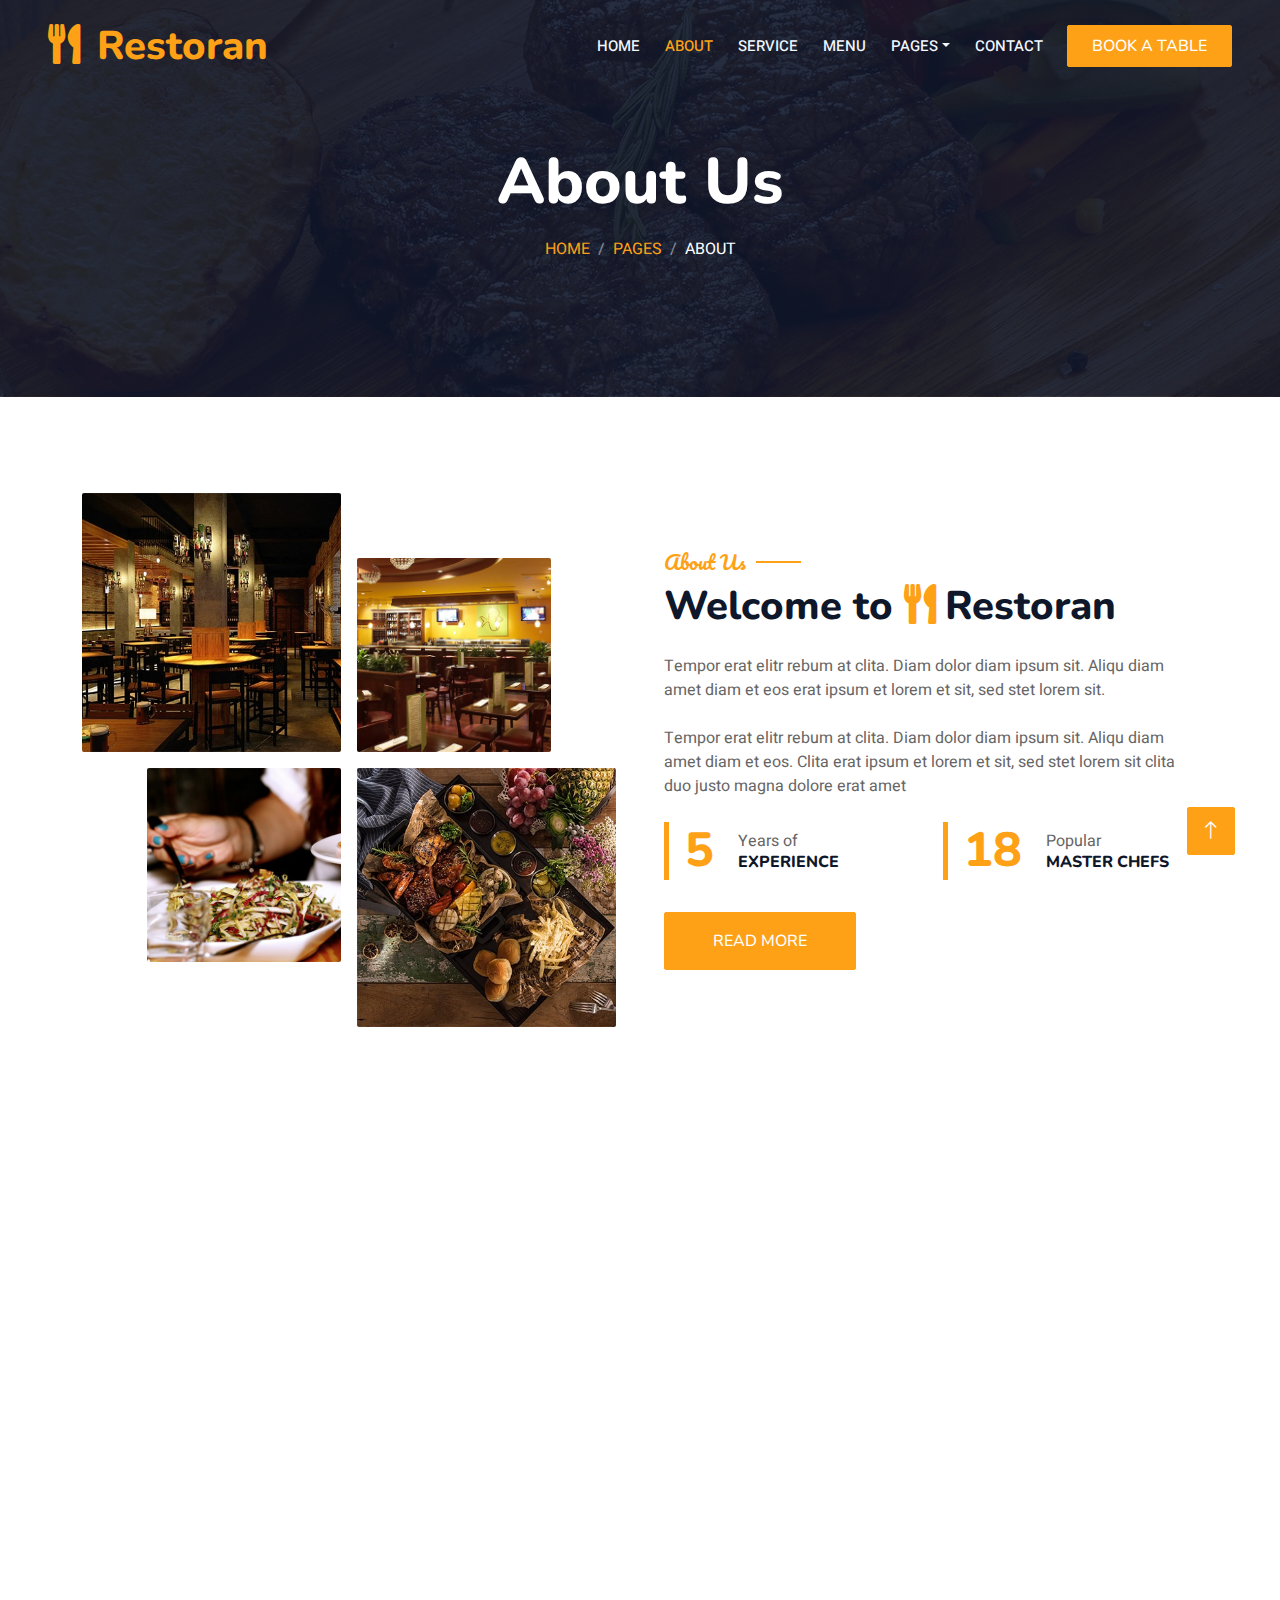
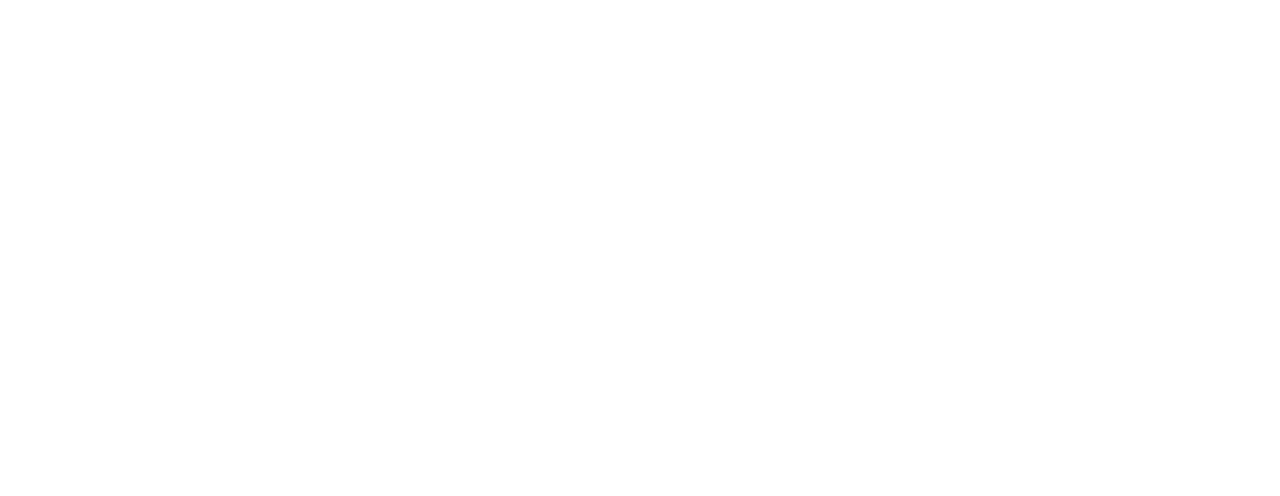
==== about.html @ 234d1626 "v0.0" ====
<!DOCTYPE html>
<html lang="en">

<head>
    <meta charset="utf-8">
    <title>Restoran - Bootstrap Restaurant Template</title>
    <meta content="width=device-width, initial-scale=1.0" name="viewport">
    <meta content="" name="keywords">
    <meta content="" name="description">

    <!-- Favicon -->
    <link href="img/favicon.ico" rel="icon">

    <!-- Google Web Fonts -->
    <link rel="preconnect" href="https://fonts.googleapis.com">
    <link rel="preconnect" href="https://fonts.gstatic.com" crossorigin>
    <link href="https://fonts.googleapis.com/css2?family=Heebo:wght@400;500;600&family=Nunito:wght@600;700;800&family=Pacifico&display=swap" rel="stylesheet">

    <!-- Icon Font Stylesheet -->
    <link href="https://cdnjs.cloudflare.com/ajax/libs/font-awesome/5.10.0/css/all.min.css" rel="stylesheet">
    <link href="https://cdn.jsdelivr.net/npm/bootstrap-icons@1.4.1/font/bootstrap-icons.css" rel="stylesheet">

    <!-- Libraries Stylesheet -->
    <link href="lib/animate/animate.min.css" rel="stylesheet">
    <link href="lib/owlcarousel/assets/owl.carousel.min.css" rel="stylesheet">
    <link href="lib/tempusdominus/css/tempusdominus-bootstrap-4.min.css" rel="stylesheet" />

    <!-- Customized Bootstrap Stylesheet -->
    <link href="css/bootstrap.min.css" rel="stylesheet">

    <!-- Template Stylesheet -->
    <link href="css/style.css" rel="stylesheet">
</head>

<body>
    <div class="container-xxl bg-white p-0">
        <!-- Spinner Start -->
        <div id="spinner" class="show bg-white position-fixed translate-middle w-100 vh-100 top-50 start-50 d-flex align-items-center justify-content-center">
            <div class="spinner-border text-primary" style="width: 3rem; height: 3rem;" role="status">
                <span class="sr-only">Loading...</span>
            </div>
        </div>
        <!-- Spinner End -->


        <!-- Navbar & Hero Start -->
        <div class="container-xxl position-relative p-0">
            <nav class="navbar navbar-expand-lg navbar-dark bg-dark px-4 px-lg-5 py-3 py-lg-0">
                <a href="" class="navbar-brand p-0">
                    <h1 class="text-primary m-0"><i class="fa fa-utensils me-3"></i>Restoran</h1>
                    <!-- <img src="img/logo.png" alt="Logo"> -->
                </a>
                <button class="navbar-toggler" type="button" data-bs-toggle="collapse" data-bs-target="#navbarCollapse">
                    <span class="fa fa-bars"></span>
                </button>
                <div class="collapse navbar-collapse" id="navbarCollapse">
                    <div class="navbar-nav ms-auto py-0 pe-4">
                        <a href="index.html" class="nav-item nav-link">Home</a>
                        <a href="about.html" class="nav-item nav-link active">About</a>
                        <a href="service.html" class="nav-item nav-link">Service</a>
                        <a href="menu.html" class="nav-item nav-link">Menu</a>
                        <div class="nav-item dropdown">
                            <a href="#" class="nav-link dropdown-toggle" data-bs-toggle="dropdown">Pages</a>
                            <div class="dropdown-menu m-0">
                                <a href="booking.html" class="dropdown-item">Booking</a>
                                <a href="team.html" class="dropdown-item">Our Team</a>
                                <a href="testimonial.html" class="dropdown-item">Testimonial</a>
                            </div>
                        </div>
                        <a href="contact.html" class="nav-item nav-link">Contact</a>
                    </div>
                    <a href="" class="btn btn-primary py-2 px-4">Book A Table</a>
                </div>
            </nav>

            <div class="container-xxl py-5 bg-dark hero-header mb-5">
                <div class="container text-center my-5 pt-5 pb-4">
                    <h1 class="display-3 text-white mb-3 animated slideInDown">About Us</h1>
                    <nav aria-label="breadcrumb">
                        <ol class="breadcrumb justify-content-center text-uppercase">
                            <li class="breadcrumb-item"><a href="#">Home</a></li>
                            <li class="breadcrumb-item"><a href="#">Pages</a></li>
                            <li class="breadcrumb-item text-white active" aria-current="page">About</li>
                        </ol>
                    </nav>
                </div>
            </div>
        </div>
        <!-- Navbar & Hero End -->


        <!-- About Start -->
        <div class="container-xxl py-5">
            <div class="container">
                <div class="row g-5 align-items-center">
                    <div class="col-lg-6">
                        <div class="row g-3">
                            <div class="col-6 text-start">
                                <img class="img-fluid rounded w-100 wow zoomIn" data-wow-delay="0.1s" src="img/about-1.jpg">
                            </div>
                            <div class="col-6 text-start">
                                <img class="img-fluid rounded w-75 wow zoomIn" data-wow-delay="0.3s" src="img/about-2.jpg" style="margin-top: 25%;">
                            </div>
                            <div class="col-6 text-end">
                                <img class="img-fluid rounded w-75 wow zoomIn" data-wow-delay="0.5s" src="img/about-3.jpg">
                            </div>
                            <div class="col-6 text-end">
                                <img class="img-fluid rounded w-100 wow zoomIn" data-wow-delay="0.7s" src="img/about-4.jpg">
                            </div>
                        </div>
                    </div>
                    <div class="col-lg-6">
                        <h5 class="section-title ff-secondary text-start text-primary fw-normal">About Us</h5>
                        <h1 class="mb-4">Welcome to <i class="fa fa-utensils text-primary me-2"></i>Restoran</h1>
                        <p class="mb-4">Tempor erat elitr rebum at clita. Diam dolor diam ipsum sit. Aliqu diam amet diam et eos erat ipsum et lorem et sit, sed stet lorem sit.</p>
                        <p class="mb-4">Tempor erat elitr rebum at clita. Diam dolor diam ipsum sit. Aliqu diam amet diam et eos. Clita erat ipsum et lorem et sit, sed stet lorem sit clita duo justo magna dolore erat amet</p>
                        <div class="row g-4 mb-4">
                            <div class="col-sm-6">
                                <div class="d-flex align-items-center border-start border-5 border-primary px-3">
                                    <h1 class="flex-shrink-0 display-5 text-primary mb-0" data-toggle="counter-up">15</h1>
                                    <div class="ps-4">
                                        <p class="mb-0">Years of</p>
                                        <h6 class="text-uppercase mb-0">Experience</h6>
                                    </div>
                                </div>
                            </div>
                            <div class="col-sm-6">
                                <div class="d-flex align-items-center border-start border-5 border-primary px-3">
                                    <h1 class="flex-shrink-0 display-5 text-primary mb-0" data-toggle="counter-up">50</h1>
                                    <div class="ps-4">
                                        <p class="mb-0">Popular</p>
                                        <h6 class="text-uppercase mb-0">Master Chefs</h6>
                                    </div>
                                </div>
                            </div>
                        </div>
                        <a class="btn btn-primary py-3 px-5 mt-2" href="">Read More</a>
                    </div>
                </div>
            </div>
        </div>
        <!-- About End -->


        <!-- Team Start -->
        <div class="container-xxl pt-5 pb-3">
            <div class="container">
                <div class="text-center wow fadeInUp" data-wow-delay="0.1s">
                    <h5 class="section-title ff-secondary text-center text-primary fw-normal">Team Members</h5>
                    <h1 class="mb-5">Our Master Chefs</h1>
                </div>
                <div class="row g-4">
                    <div class="col-lg-3 col-md-6 wow fadeInUp" data-wow-delay="0.1s">
                        <div class="team-item text-center rounded overflow-hidden">
                            <div class="rounded-circle overflow-hidden m-4">
                                <img class="img-fluid" src="img/team-1.jpg" alt="">
                            </div>
                            <h5 class="mb-0">Full Name</h5>
                            <small>Designation</small>
                            <div class="d-flex justify-content-center mt-3">
                                <a class="btn btn-square btn-primary mx-1" href=""><i class="fab fa-facebook-f"></i></a>
                                <a class="btn btn-square btn-primary mx-1" href=""><i class="fab fa-twitter"></i></a>
                                <a class="btn btn-square btn-primary mx-1" href=""><i class="fab fa-instagram"></i></a>
                            </div>
                        </div>
                    </div>
                    <div class="col-lg-3 col-md-6 wow fadeInUp" data-wow-delay="0.3s">
                        <div class="team-item text-center rounded overflow-hidden">
                            <div class="rounded-circle overflow-hidden m-4">
                                <img class="img-fluid" src="img/team-2.jpg" alt="">
                            </div>
                            <h5 class="mb-0">Full Name</h5>
                            <small>Designation</small>
                            <div class="d-flex justify-content-center mt-3">
                                <a class="btn btn-square btn-primary mx-1" href=""><i class="fab fa-facebook-f"></i></a>
                                <a class="btn btn-square btn-primary mx-1" href=""><i class="fab fa-twitter"></i></a>
                                <a class="btn btn-square btn-primary mx-1" href=""><i class="fab fa-instagram"></i></a>
                            </div>
                        </div>
                    </div>
                    <div class="col-lg-3 col-md-6 wow fadeInUp" data-wow-delay="0.5s">
                        <div class="team-item text-center rounded overflow-hidden">
                            <div class="rounded-circle overflow-hidden m-4">
                                <img class="img-fluid" src="img/team-3.jpg" alt="">
                            </div>
                            <h5 class="mb-0">Full Name</h5>
                            <small>Designation</small>
                            <div class="d-flex justify-content-center mt-3">
                                <a class="btn btn-square btn-primary mx-1" href=""><i class="fab fa-facebook-f"></i></a>
                                <a class="btn btn-square btn-primary mx-1" href=""><i class="fab fa-twitter"></i></a>
                                <a class="btn btn-square btn-primary mx-1" href=""><i class="fab fa-instagram"></i></a>
                            </div>
                        </div>
                    </div>
                    <div class="col-lg-3 col-md-6 wow fadeInUp" data-wow-delay="0.7s">
                        <div class="team-item text-center rounded overflow-hidden">
                            <div class="rounded-circle overflow-hidden m-4">
                                <img class="img-fluid" src="img/team-4.jpg" alt="">
                            </div>
                            <h5 class="mb-0">Full Name</h5>
                            <small>Designation</small>
                            <div class="d-flex justify-content-center mt-3">
                                <a class="btn btn-square btn-primary mx-1" href=""><i class="fab fa-facebook-f"></i></a>
                                <a class="btn btn-square btn-primary mx-1" href=""><i class="fab fa-twitter"></i></a>
                                <a class="btn btn-square btn-primary mx-1" href=""><i class="fab fa-instagram"></i></a>
                            </div>
                        </div>
                    </div>
                </div>
            </div>
        </div>
        <!-- Team End -->
        

        <!-- Footer Start -->
        <div class="container-fluid bg-dark text-light footer pt-5 mt-5 wow fadeIn" data-wow-delay="0.1s">
            <div class="container py-5">
                <div class="row g-5">
                    <div class="col-lg-3 col-md-6">
                        <h4 class="section-title ff-secondary text-start text-primary fw-normal mb-4">Company</h4>
                        <a class="btn btn-link" href="">About Us</a>
                        <a class="btn btn-link" href="">Contact Us</a>
                        <a class="btn btn-link" href="">Reservation</a>
                        <a class="btn btn-link" href="">Privacy Policy</a>
                        <a class="btn btn-link" href="">Terms & Condition</a>
                    </div>
                    <div class="col-lg-3 col-md-6">
                        <h4 class="section-title ff-secondary text-start text-primary fw-normal mb-4">Contact</h4>
                        <p class="mb-2"><i class="fa fa-map-marker-alt me-3"></i>123 Street, New York, USA</p>
                        <p class="mb-2"><i class="fa fa-phone-alt me-3"></i>+012 345 67890</p>
                        <p class="mb-2"><i class="fa fa-envelope me-3"></i>info@example.com</p>
                        <div class="d-flex pt-2">
                            <a class="btn btn-outline-light btn-social" href=""><i class="fab fa-twitter"></i></a>
                            <a class="btn btn-outline-light btn-social" href=""><i class="fab fa-facebook-f"></i></a>
                            <a class="btn btn-outline-light btn-social" href=""><i class="fab fa-youtube"></i></a>
                            <a class="btn btn-outline-light btn-social" href=""><i class="fab fa-linkedin-in"></i></a>
                        </div>
                    </div>
                    <div class="col-lg-3 col-md-6">
                        <h4 class="section-title ff-secondary text-start text-primary fw-normal mb-4">Opening</h4>
                        <h5 class="text-light fw-normal">Monday - Saturday</h5>
                        <p>09AM - 09PM</p>
                        <h5 class="text-light fw-normal">Sunday</h5>
                        <p>10AM - 08PM</p>
                    </div>
                    <div class="col-lg-3 col-md-6">
                        <h4 class="section-title ff-secondary text-start text-primary fw-normal mb-4">Newsletter</h4>
                        <p>Dolor amet sit justo amet elitr clita ipsum elitr est.</p>
                        <div class="position-relative mx-auto" style="max-width: 400px;">
                            <input class="form-control border-primary w-100 py-3 ps-4 pe-5" type="text" placeholder="Your email">
                            <button type="button" class="btn btn-primary py-2 position-absolute top-0 end-0 mt-2 me-2">SignUp</button>
                        </div>
                    </div>
                </div>
            </div>
            <div class="container">
                <div class="copyright">
                    <div class="row">
                        <div class="col-md-6 text-center text-md-start mb-3 mb-md-0">
                            &copy; <a class="border-bottom" href="#">Your Site Name</a>, All Right Reserved. 
							
							<!--/*** This template is free as long as you keep the footer author’s credit link/attribution link/backlink. If you'd like to use the template without the footer author’s credit link/attribution link/backlink, you can purchase the Credit Removal License from "https://htmlcodex.com/credit-removal". Thank you for your support. ***/-->
							Designed By <a class="border-bottom" href="https://htmlcodex.com">HTML Codex</a>
                        </div>
                        <div class="col-md-6 text-center text-md-end">
                            <div class="footer-menu">
                                <a href="">Home</a>
                                <a href="">Cookies</a>
                                <a href="">Help</a>
                                <a href="">FQAs</a>
                            </div>
                        </div>
                    </div>
                </div>
            </div>
        </div>
        <!-- Footer End -->


        <!-- Back to Top -->
        <a href="#" class="btn btn-lg btn-primary btn-lg-square back-to-top"><i class="bi bi-arrow-up"></i></a>
    </div>

    <!-- JavaScript Libraries -->
    <script src="https://code.jquery.com/jquery-3.4.1.min.js"></script>
    <script src="https://cdn.jsdelivr.net/npm/bootstrap@5.0.0/dist/js/bootstrap.bundle.min.js"></script>
    <script src="lib/wow/wow.min.js"></script>
    <script src="lib/easing/easing.min.js"></script>
    <script src="lib/waypoints/waypoints.min.js"></script>
    <script src="lib/counterup/counterup.min.js"></script>
    <script src="lib/owlcarousel/owl.carousel.min.js"></script>
    <script src="lib/tempusdominus/js/moment.min.js"></script>
    <script src="lib/tempusdominus/js/moment-timezone.min.js"></script>
    <script src="lib/tempusdominus/js/tempusdominus-bootstrap-4.min.js"></script>

    <!-- Template Javascript -->
    <script src="js/main.js"></script>
</body>

</html>
---- css/style.css ----
/********** Template CSS **********/
:root {
    --primary: #FEA116;
    --light: #F1F8FF;
    --dark: #0F172B;
}

.ff-secondary {
    font-family: 'Pacifico', cursive;
}

.fw-medium {
    font-weight: 600 !important;
}

.fw-semi-bold {
    font-weight: 700 !important;
}

.back-to-top {
    position: fixed;
    display: none;
    right: 45px;
    bottom: 45px;
    z-index: 99;
}


/*** Spinner ***/
#spinner {
    opacity: 0;
    visibility: hidden;
    transition: opacity .5s ease-out, visibility 0s linear .5s;
    z-index: 99999;
}

#spinner.show {
    transition: opacity .5s ease-out, visibility 0s linear 0s;
    visibility: visible;
    opacity: 1;
}


/*** Button ***/
.btn {
    font-family: 'Nunito', sans-serif;
    font-weight: 500;
    text-transform: uppercase;
    transition: .5s;
}

.btn.btn-primary,
.btn.btn-secondary {
    color: #FFFFFF;
}

.btn-square {
    width: 38px;
    height: 38px;
}

.btn-sm-square {
    width: 32px;
    height: 32px;
}

.btn-lg-square {
    width: 48px;
    height: 48px;
}

.btn-square,
.btn-sm-square,
.btn-lg-square {
    padding: 0;
    display: flex;
    align-items: center;
    justify-content: center;
    font-weight: normal;
    border-radius: 2px;
}


/*** Navbar ***/
.navbar-dark .navbar-nav .nav-link {
    position: relative;
    margin-left: 25px;
    padding: 35px 0;
    font-size: 15px;
    color: var(--light) !important;
    text-transform: uppercase;
    font-weight: 500;
    outline: none;
    transition: .5s;
}

.sticky-top.navbar-dark .navbar-nav .nav-link {
    padding: 20px 0;
}

.navbar-dark .navbar-nav .nav-link:hover,
.navbar-dark .navbar-nav .nav-link.active {
    color: var(--primary) !important;
}

.navbar-dark .navbar-brand img {
    max-height: 60px;
    transition: .5s;
}

.sticky-top.navbar-dark .navbar-brand img {
    max-height: 45px;
}

@media (max-width: 991.98px) {
    .sticky-top.navbar-dark {
        position: relative;
    }

    .navbar-dark .navbar-collapse {
        margin-top: 15px;
        border-top: 1px solid rgba(255, 255, 255, .1)
    }

    .navbar-dark .navbar-nav .nav-link,
    .sticky-top.navbar-dark .navbar-nav .nav-link {
        padding: 10px 0;
        margin-left: 0;
    }

    .navbar-dark .navbar-brand img {
        max-height: 45px;
    }
}

@media (min-width: 992px) {
    .navbar-dark {
        position: absolute;
        width: 100%;
        top: 0;
        left: 0;
        z-index: 999;
        background: transparent !important;
    }
    
    .sticky-top.navbar-dark {
        position: fixed;
        background: var(--dark) !important;
    }
}


/*** Hero Header ***/
.hero-header {
    background: linear-gradient(rgba(15, 23, 43, .9), rgba(15, 23, 43, .9)), url(../img/bg-hero.jpg);
    background-position: center center;
    background-repeat: no-repeat;
    background-size: cover;
}

.hero-header img {
    animation: imgRotate 50s linear infinite;
}

@keyframes imgRotate { 
    100% { 
        transform: rotate(360deg); 
    } 
}

.breadcrumb-item + .breadcrumb-item::before {
    color: rgba(255, 255, 255, .5);
}


/*** Section Title ***/
.section-title {
    position: relative;
    display: inline-block;
}

.section-title::before {
    position: absolute;
    content: "";
    width: 45px;
    height: 2px;
    top: 50%;
    left: -55px;
    margin-top: -1px;
    background: var(--primary);
}

.section-title::after {
    position: absolute;
    content: "";
    width: 45px;
    height: 2px;
    top: 50%;
    right: -55px;
    margin-top: -1px;
    background: var(--primary);
}

.section-title.text-start::before,
.section-title.text-end::after {
    display: none;
}


/*** Service ***/
.service-item {
    box-shadow: 0 0 45px rgba(0, 0, 0, .08);
    transition: .5s;
}

.service-item:hover {
    background: var(--primary);
}

.service-item * {
    transition: .5s;
}

.service-item:hover * {
    color: var(--light) !important;
}


/*** Food Menu ***/
.nav-pills .nav-item .active {
    border-bottom: 2px solid var(--primary);
}


/*** Youtube Video ***/
.video {
    position: relative;
    height: 100%;
    min-height: 500px;
    background: linear-gradient(rgba(15, 23, 43, .1), rgba(15, 23, 43, .1)), url(../img/video.jpg);
    background-position: center center;
    background-repeat: no-repeat;
    background-size: cover;
}

.video .btn-play {
    position: absolute;
    z-index: 3;
    top: 50%;
    left: 50%;
    transform: translateX(-50%) translateY(-50%);
    box-sizing: content-box;
    display: block;
    width: 32px;
    height: 44px;
    border-radius: 50%;
    border: none;
    outline: none;
    padding: 18px 20px 18px 28px;
}

.video .btn-play:before {
    content: "";
    position: absolute;
    z-index: 0;
    left: 50%;
    top: 50%;
    transform: translateX(-50%) translateY(-50%);
    display: block;
    width: 100px;
    height: 100px;
    background: var(--primary);
    border-radius: 50%;
    animation: pulse-border 1500ms ease-out infinite;
}

.video .btn-play:after {
    content: "";
    position: absolute;
    z-index: 1;
    left: 50%;
    top: 50%;
    transform: translateX(-50%) translateY(-50%);
    display: block;
    width: 100px;
    height: 100px;
    background: var(--primary);
    border-radius: 50%;
    transition: all 200ms;
}

.video .btn-play img {
    position: relative;
    z-index: 3;
    max-width: 100%;
    width: auto;
    height: auto;
}

.video .btn-play span {
    display: block;
    position: relative;
    z-index: 3;
    width: 0;
    height: 0;
    border-left: 32px solid var(--dark);
    border-top: 22px solid transparent;
    border-bottom: 22px solid transparent;
}

@keyframes pulse-border {
    0% {
        transform: translateX(-50%) translateY(-50%) translateZ(0) scale(1);
        opacity: 1;
    }

    100% {
        transform: translateX(-50%) translateY(-50%) translateZ(0) scale(1.5);
        opacity: 0;
    }
}

#videoModal {
    z-index: 99999;
}

#videoModal .modal-dialog {
    position: relative;
    max-width: 800px;
    margin: 60px auto 0 auto;
}

#videoModal .modal-body {
    position: relative;
    padding: 0px;
}

#videoModal .close {
    position: absolute;
    width: 30px;
    height: 30px;
    right: 0px;
    top: -30px;
    z-index: 999;
    font-size: 30px;
    font-weight: normal;
    color: #FFFFFF;
    background: #000000;
    opacity: 1;
}


/*** Team ***/
.team-item {
    box-shadow: 0 0 45px rgba(0, 0, 0, .08);
    height: calc(100% - 38px);
    transition: .5s;
}

.team-item img {
    transition: .5s;
}

.team-item:hover img {
    transform: scale(1.1);
}

.team-item:hover {
    height: 100%;
}

.team-item .btn {
    border-radius: 38px 38px 0 0;
}


/*** Testimonial ***/
.testimonial-carousel .owl-item .testimonial-item,
.testimonial-carousel .owl-item.center .testimonial-item * {
    transition: .5s;
}

.testimonial-carousel .owl-item.center .testimonial-item {
    background: var(--primary) !important;
    border-color: var(--primary) !important;
}

.testimonial-carousel .owl-item.center .testimonial-item * {
    color: var(--light) !important;
}

.testimonial-carousel .owl-dots {
    margin-top: 24px;
    display: flex;
    align-items: flex-end;
    justify-content: center;
}

.testimonial-carousel .owl-dot {
    position: relative;
    display: inline-block;
    margin: 0 5px;
    width: 15px;
    height: 15px;
    border: 1px solid #CCCCCC;
    border-radius: 15px;
    transition: .5s;
}

.testimonial-carousel .owl-dot.active {
    background: var(--primary);
    border-color: var(--primary);
}


/*** Footer ***/
.footer .btn.btn-social {
    margin-right: 5px;
    width: 35px;
    height: 35px;
    display: flex;
    align-items: center;
    justify-content: center;
    color: var(--light);
    border: 1px solid #FFFFFF;
    border-radius: 35px;
    transition: .3s;
}

.footer .btn.btn-social:hover {
    color: var(--primary);
}

.footer .btn.btn-link {
    display: block;
    margin-bottom: 5px;
    padding: 0;
    text-align: left;
    color: #FFFFFF;
    font-size: 15px;
    font-weight: normal;
    text-transform: capitalize;
    transition: .3s;
}

.footer .btn.btn-link::before {
    position: relative;
    content: "\f105";
    font-family: "Font Awesome 5 Free";
    font-weight: 900;
    margin-right: 10px;
}

.footer .btn.btn-link:hover {
    letter-spacing: 1px;
    box-shadow: none;
}

.footer .copyright {
    padding: 25px 0;
    font-size: 15px;
    border-top: 1px solid rgba(256, 256, 256, .1);
}

.footer .copyright a {
    color: var(--light);
}

.footer .footer-menu a {
    margin-right: 15px;
    padding-right: 15px;
    border-right: 1px solid rgba(255, 255, 255, .1);
}

.footer .footer-menu a:last-child {
    margin-right: 0;
    padding-right: 0;
    border-right: none;
}
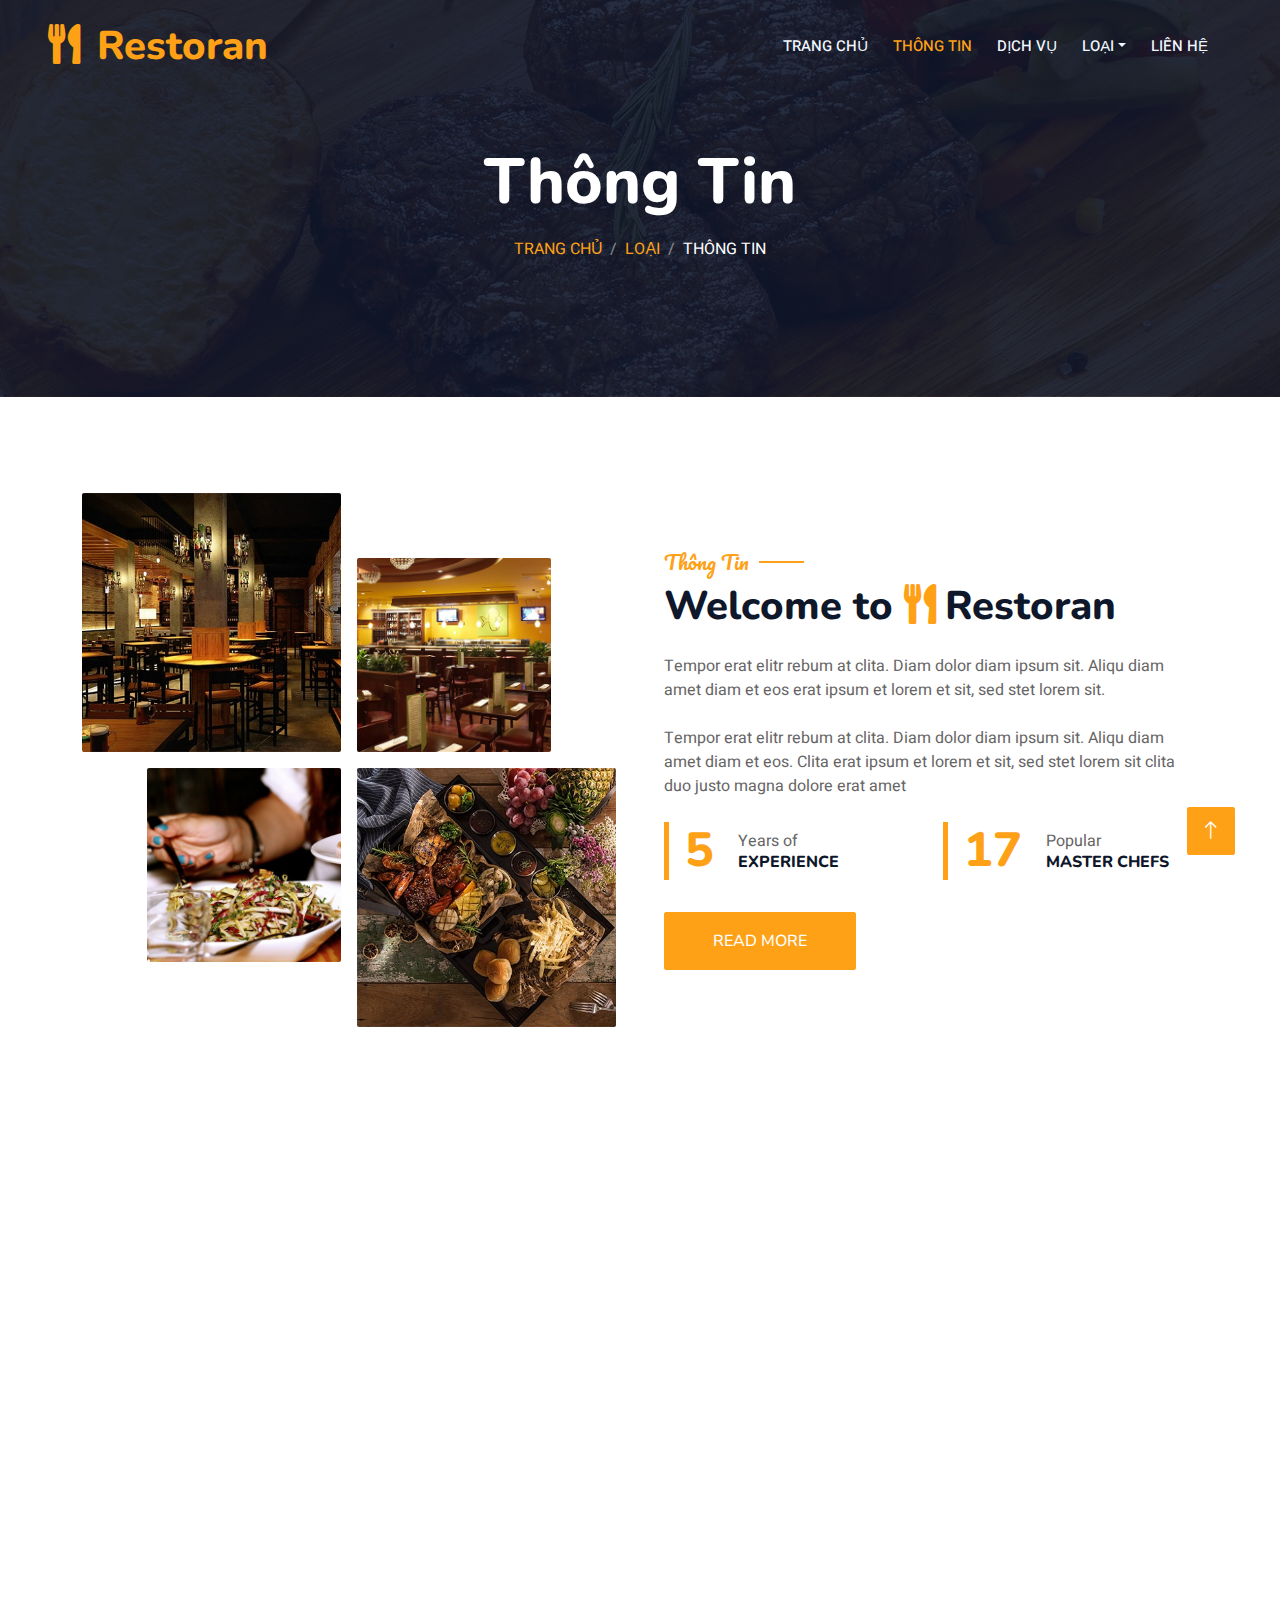
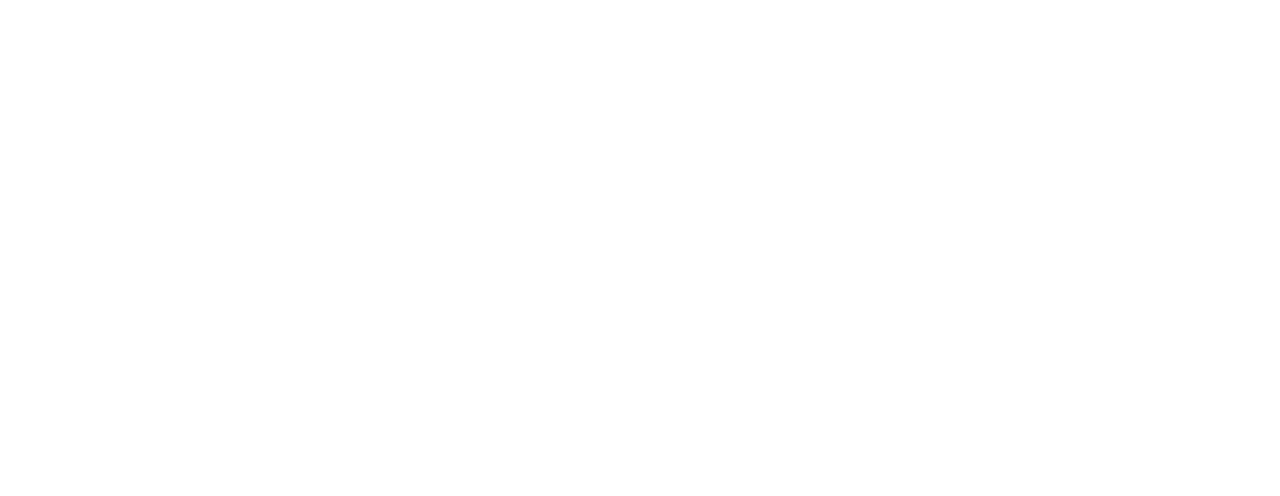
==== commit 120da4d9: "v0.2" ====
--- a/about.html
+++ b/about.html
@@ -3,7 +3,7 @@
 
 <head>
     <meta charset="utf-8">
-    <title>Restoran - Bootstrap Restaurant Template</title>
+    <title>Best Instrument Shop</title>
     <meta content="width=device-width, initial-scale=1.0" name="viewport">
     <meta content="" name="keywords">
     <meta content="" name="description">
@@ -55,32 +55,33 @@
                 </button>
                 <div class="collapse navbar-collapse" id="navbarCollapse">
                     <div class="navbar-nav ms-auto py-0 pe-4">
-                        <a href="index.html" class="nav-item nav-link">Home</a>
-                        <a href="about.html" class="nav-item nav-link active">About</a>
-                        <a href="service.html" class="nav-item nav-link">Service</a>
-                        <a href="menu.html" class="nav-item nav-link">Menu</a>
+                        <a href="index.html" class="nav-item nav-link">Trang Chủ</a>
+                        <a href="about.html" class="nav-item nav-link active">Thông Tin</a>
+                        <a href="service.html" class="nav-item nav-link">Dịch Vụ</a>
+
                         <div class="nav-item dropdown">
-                            <a href="#" class="nav-link dropdown-toggle" data-bs-toggle="dropdown">Pages</a>
+                            <a href="#" class="nav-link dropdown-toggle" data-bs-toggle="dropdown">Loại</a>
                             <div class="dropdown-menu m-0">
-                                <a href="booking.html" class="dropdown-item">Booking</a>
-                                <a href="team.html" class="dropdown-item">Our Team</a>
-                                <a href="testimonial.html" class="dropdown-item">Testimonial</a>
-                            </div>
-                        </div>
-                        <a href="contact.html" class="nav-item nav-link">Contact</a>
-                    </div>
-                    <a href="" class="btn btn-primary py-2 px-4">Book A Table</a>
+                                <a href="Keyboard.html" class="dropdown-item">Nhạc Cụ Phím</a>
+                                <a href="Strings.html" class="dropdown-item">Nhạc Cụ Dây</a>
+                                <a href="Winds.html" class="dropdown-item">Nhạc Cụ Gió</a>
+                                <a href="Percussion.html" class="dropdown-item">Nhạc Cụ Gõ</a>
+                            </div>
+                        </div>
+                        <a href="contact.html" class="nav-item nav-link">Liên Hệ</a>
+                    </div>
+
                 </div>
             </nav>
 
             <div class="container-xxl py-5 bg-dark hero-header mb-5">
                 <div class="container text-center my-5 pt-5 pb-4">
-                    <h1 class="display-3 text-white mb-3 animated slideInDown">About Us</h1>
+                    <h1 class="display-3 text-white mb-3 animated slideInDown">Thông Tin </h1>
                     <nav aria-label="breadcrumb">
                         <ol class="breadcrumb justify-content-center text-uppercase">
-                            <li class="breadcrumb-item"><a href="#">Home</a></li>
-                            <li class="breadcrumb-item"><a href="#">Pages</a></li>
-                            <li class="breadcrumb-item text-white active" aria-current="page">About</li>
+                            <li class="breadcrumb-item"><a href="#">Trang Chủ</a></li>
+                            <li class="breadcrumb-item"><a href="#">Loại</a></li>
+                            <li class="breadcrumb-item text-white active" aria-current="page">Thông Tin</li>
                         </ol>
                     </nav>
                 </div>
@@ -89,7 +90,7 @@
         <!-- Navbar & Hero End -->
 
 
-        <!-- About Start -->
+        <!-- Thông Tin Start -->
         <div class="container-xxl py-5">
             <div class="container">
                 <div class="row g-5 align-items-center">
@@ -110,7 +111,7 @@
                         </div>
                     </div>
                     <div class="col-lg-6">
-                        <h5 class="section-title ff-secondary text-start text-primary fw-normal">About Us</h5>
+                        <h5 class="section-title ff-secondary text-start text-primary fw-normal">Thông Tin </h5>
                         <h1 class="mb-4">Welcome to <i class="fa fa-utensils text-primary me-2"></i>Restoran</h1>
                         <p class="mb-4">Tempor erat elitr rebum at clita. Diam dolor diam ipsum sit. Aliqu diam amet diam et eos erat ipsum et lorem et sit, sed stet lorem sit.</p>
                         <p class="mb-4">Tempor erat elitr rebum at clita. Diam dolor diam ipsum sit. Aliqu diam amet diam et eos. Clita erat ipsum et lorem et sit, sed stet lorem sit clita duo justo magna dolore erat amet</p>
@@ -139,7 +140,7 @@
                 </div>
             </div>
         </div>
-        <!-- About End -->
+        <!-- Thông Tin End -->
 
 
         <!-- Team Start -->
@@ -210,7 +211,7 @@
             </div>
         </div>
         <!-- Team End -->
-        
+
 
         <!-- Footer Start -->
         <div class="container-fluid bg-dark text-light footer pt-5 mt-5 wow fadeIn" data-wow-delay="0.1s">
@@ -218,14 +219,14 @@
                 <div class="row g-5">
                     <div class="col-lg-3 col-md-6">
                         <h4 class="section-title ff-secondary text-start text-primary fw-normal mb-4">Company</h4>
-                        <a class="btn btn-link" href="">About Us</a>
-                        <a class="btn btn-link" href="">Contact Us</a>
+                        <a class="btn btn-link" href="">Thông Tin </a>
+                        <a class="btn btn-link" href="">Liên Hệ </a>
                         <a class="btn btn-link" href="">Reservation</a>
                         <a class="btn btn-link" href="">Privacy Policy</a>
                         <a class="btn btn-link" href="">Terms & Condition</a>
                     </div>
                     <div class="col-lg-3 col-md-6">
-                        <h4 class="section-title ff-secondary text-start text-primary fw-normal mb-4">Contact</h4>
+                        <h4 class="section-title ff-secondary text-start text-primary fw-normal mb-4">Liên Hệ</h4>
                         <p class="mb-2"><i class="fa fa-map-marker-alt me-3"></i>123 Street, New York, USA</p>
                         <p class="mb-2"><i class="fa fa-phone-alt me-3"></i>+012 345 67890</p>
                         <p class="mb-2"><i class="fa fa-envelope me-3"></i>info@example.com</p>
@@ -257,14 +258,14 @@
                 <div class="copyright">
                     <div class="row">
                         <div class="col-md-6 text-center text-md-start mb-3 mb-md-0">
-                            &copy; <a class="border-bottom" href="#">Your Site Name</a>, All Right Reserved. 
-							
-							<!--/*** This template is free as long as you keep the footer author’s credit link/attribution link/backlink. If you'd like to use the template without the footer author’s credit link/attribution link/backlink, you can purchase the Credit Removal License from "https://htmlcodex.com/credit-removal". Thank you for your support. ***/-->
-							Designed By <a class="border-bottom" href="https://htmlcodex.com">HTML Codex</a>
+                            &copy; <a class="border-bottom" href="#">Your Site Name</a>, All Right Reserved.
+
+                            <!--/*** This template is free as long as you keep the footer author’s credit link/attribution link/backlink. If you'd like to use the template without the footer author’s credit link/attribution link/backlink, you can purchase the Credit Removal License from "https://htmlcodex.com/credit-removal". Thank you for your support. ***/-->
+                            Designed By <a class="border-bottom" href="https://htmlcodex.com">HTML Codex</a>
                         </div>
                         <div class="col-md-6 text-center text-md-end">
                             <div class="footer-menu">
-                                <a href="">Home</a>
+                                <a href="">Trang Chủ</a>
                                 <a href="">Cookies</a>
                                 <a href="">Help</a>
                                 <a href="">FQAs</a>
--- a/css/style.css
+++ b/css/style.css
@@ -1,4 +1,5 @@
 /********** Template CSS **********/
+
 :root {
     --primary: #FEA116;
     --light: #F1F8FF;
@@ -27,6 +28,7 @@
 
 
 /*** Spinner ***/
+
 #spinner {
     opacity: 0;
     visibility: hidden;
@@ -42,6 +44,7 @@
 
 
 /*** Button ***/
+
 .btn {
     font-family: 'Nunito', sans-serif;
     font-weight: 500;
@@ -82,6 +85,7 @@
 
 
 /*** Navbar ***/
+
 .navbar-dark .navbar-nav .nav-link {
     position: relative;
     margin-left: 25px;
@@ -116,18 +120,15 @@
     .sticky-top.navbar-dark {
         position: relative;
     }
-
     .navbar-dark .navbar-collapse {
         margin-top: 15px;
         border-top: 1px solid rgba(255, 255, 255, .1)
     }
-
     .navbar-dark .navbar-nav .nav-link,
     .sticky-top.navbar-dark .navbar-nav .nav-link {
         padding: 10px 0;
         margin-left: 0;
     }
-
     .navbar-dark .navbar-brand img {
         max-height: 45px;
     }
@@ -142,7 +143,6 @@
         z-index: 999;
         background: transparent !important;
     }
-    
     .sticky-top.navbar-dark {
         position: fixed;
         background: var(--dark) !important;
@@ -151,6 +151,7 @@
 
 
 /*** Hero Header ***/
+
 .hero-header {
     background: linear-gradient(rgba(15, 23, 43, .9), rgba(15, 23, 43, .9)), url(../img/bg-hero.jpg);
     background-position: center center;
@@ -162,18 +163,19 @@
     animation: imgRotate 50s linear infinite;
 }
 
-@keyframes imgRotate { 
-    100% { 
-        transform: rotate(360deg); 
-    } 
-}
-
-.breadcrumb-item + .breadcrumb-item::before {
+@keyframes imgRotate {
+    100% {
+        transform: rotate(360deg);
+    }
+}
+
+.breadcrumb-item+.breadcrumb-item::before {
     color: rgba(255, 255, 255, .5);
 }
 
 
 /*** Section Title ***/
+
 .section-title {
     position: relative;
     display: inline-block;
@@ -207,7 +209,8 @@
 }
 
 
-/*** Service ***/
+/*** Dịch Vụ ***/
+
 .service-item {
     box-shadow: 0 0 45px rgba(0, 0, 0, .08);
     transition: .5s;
@@ -227,12 +230,14 @@
 
 
 /*** Food Menu ***/
+
 .nav-pills .nav-item .active {
     border-bottom: 2px solid var(--primary);
 }
 
 
 /*** Youtube Video ***/
+
 .video {
     position: relative;
     height: 100%;
@@ -313,7 +318,6 @@
         transform: translateX(-50%) translateY(-50%) translateZ(0) scale(1);
         opacity: 1;
     }
-
     100% {
         transform: translateX(-50%) translateY(-50%) translateZ(0) scale(1.5);
         opacity: 0;
@@ -351,6 +355,7 @@
 
 
 /*** Team ***/
+
 .team-item {
     box-shadow: 0 0 45px rgba(0, 0, 0, .08);
     height: calc(100% - 38px);
@@ -374,7 +379,8 @@
 }
 
 
-/*** Testimonial ***/
+/*** Nhạc Cụ Gió ***/
+
 .testimonial-carousel .owl-item .testimonial-item,
 .testimonial-carousel .owl-item.center .testimonial-item * {
     transition: .5s;
@@ -414,6 +420,7 @@
 
 
 /*** Footer ***/
+
 .footer .btn.btn-social {
     margin-right: 5px;
     width: 35px;
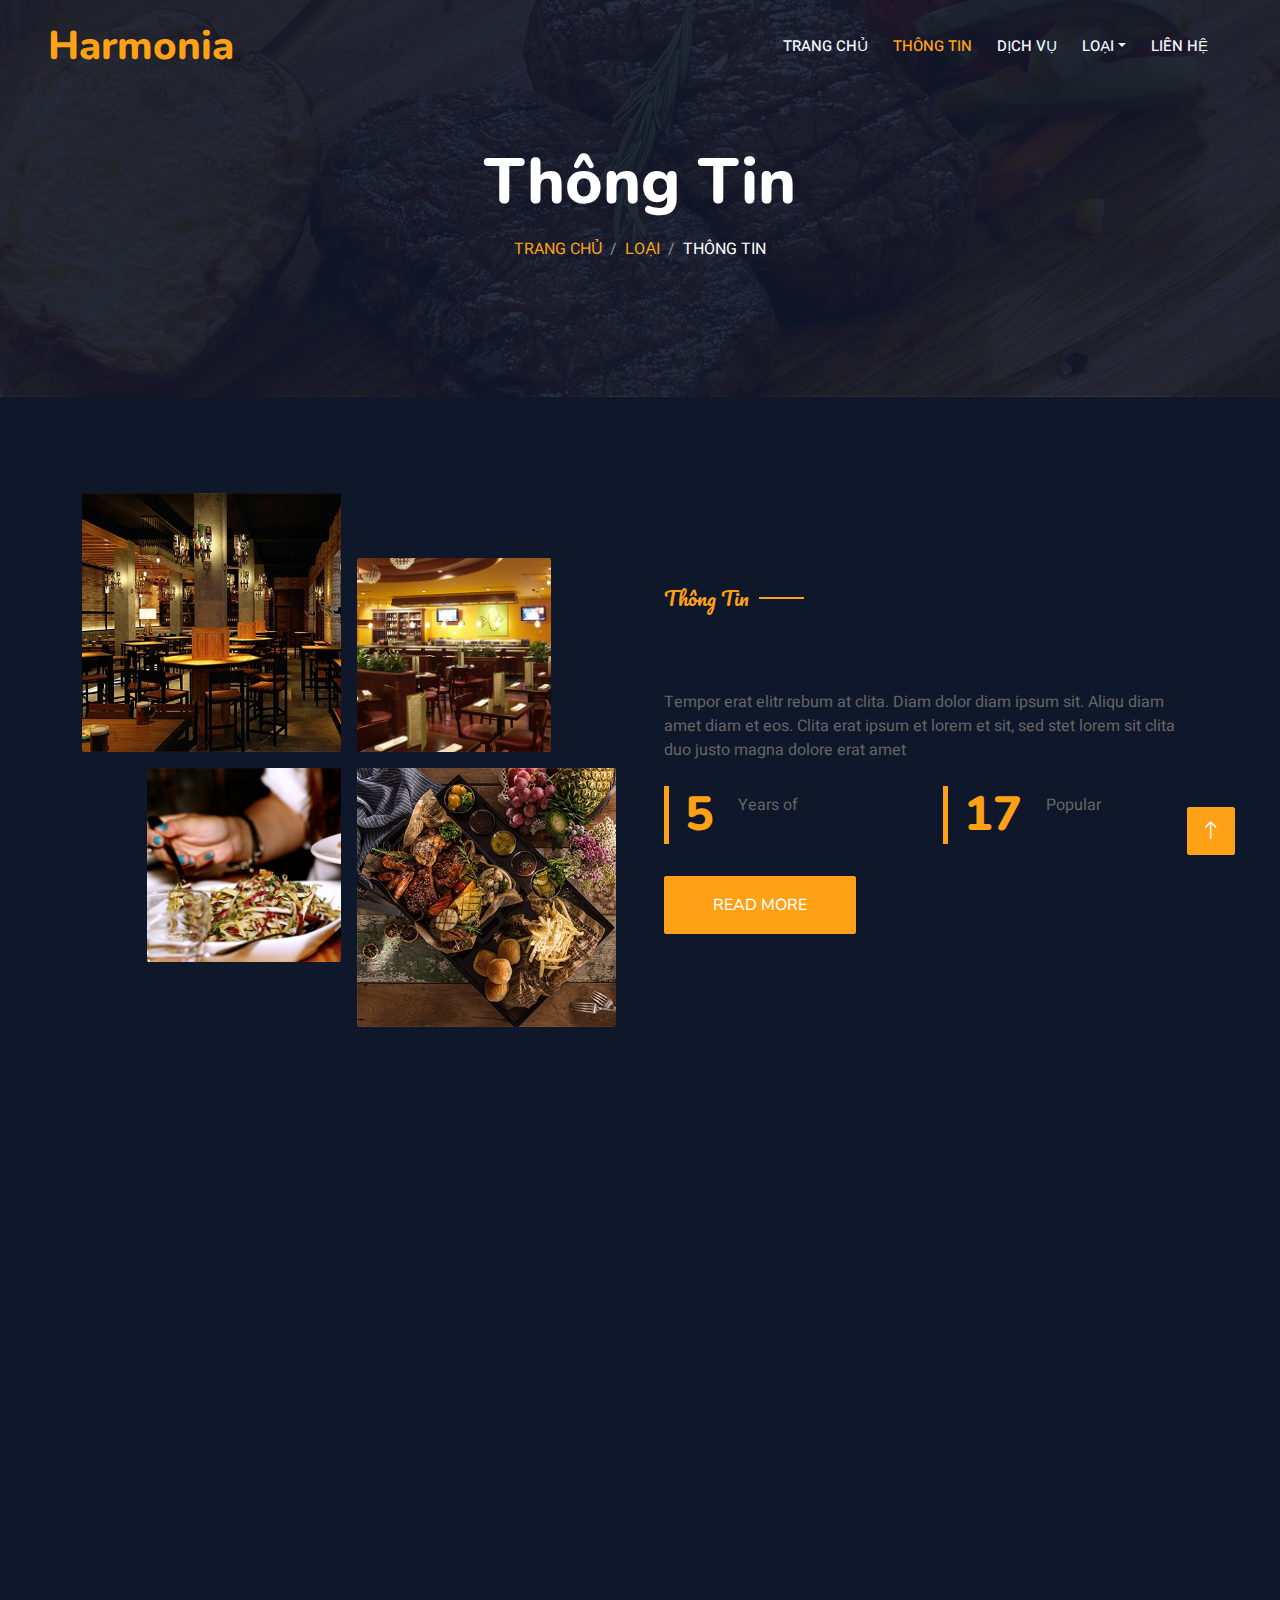
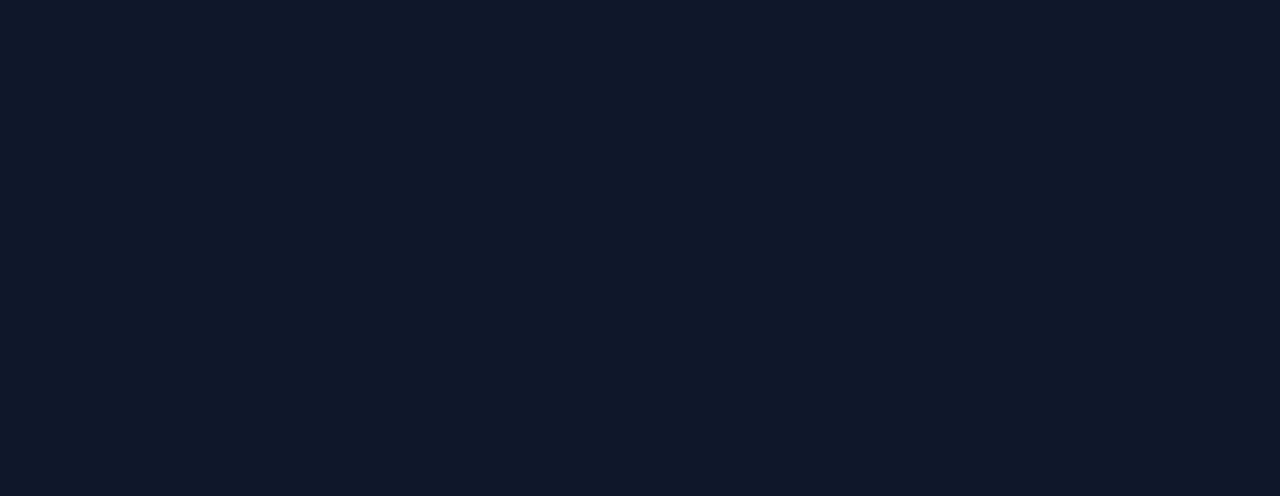
==== commit 2b9cb4ec: "v0.3" ====
--- a/about.html
+++ b/about.html
@@ -33,7 +33,7 @@
 </head>
 
 <body>
-    <div class="container-xxl bg-white p-0">
+    <div class="container-xxl bg-dark p-0">
         <!-- Spinner Start -->
         <div id="spinner" class="show bg-white position-fixed translate-middle w-100 vh-100 top-50 start-50 d-flex align-items-center justify-content-center">
             <div class="spinner-border text-primary" style="width: 3rem; height: 3rem;" role="status">
@@ -47,7 +47,7 @@
         <div class="container-xxl position-relative p-0">
             <nav class="navbar navbar-expand-lg navbar-dark bg-dark px-4 px-lg-5 py-3 py-lg-0">
                 <a href="" class="navbar-brand p-0">
-                    <h1 class="text-primary m-0"><i class="fa fa-utensils me-3"></i>Restoran</h1>
+                    <h1 class="text-primary m-0">Harmonia</h1>
                     <!-- <img src="img/logo.png" alt="Logo"> -->
                 </a>
                 <button class="navbar-toggler" type="button" data-bs-toggle="collapse" data-bs-target="#navbarCollapse">
@@ -112,8 +112,8 @@
                     </div>
                     <div class="col-lg-6">
                         <h5 class="section-title ff-secondary text-start text-primary fw-normal">Thông Tin </h5>
-                        <h1 class="mb-4">Welcome to <i class="fa fa-utensils text-primary me-2"></i>Restoran</h1>
-                        <p class="mb-4">Tempor erat elitr rebum at clita. Diam dolor diam ipsum sit. Aliqu diam amet diam et eos erat ipsum et lorem et sit, sed stet lorem sit.</p>
+                        <h1 class="mb-4">Welcome to Harmonia</h1>
+                        <p class="mb-4"></p>
                         <p class="mb-4">Tempor erat elitr rebum at clita. Diam dolor diam ipsum sit. Aliqu diam amet diam et eos. Clita erat ipsum et lorem et sit, sed stet lorem sit clita duo justo magna dolore erat amet</p>
                         <div class="row g-4 mb-4">
                             <div class="col-sm-6">
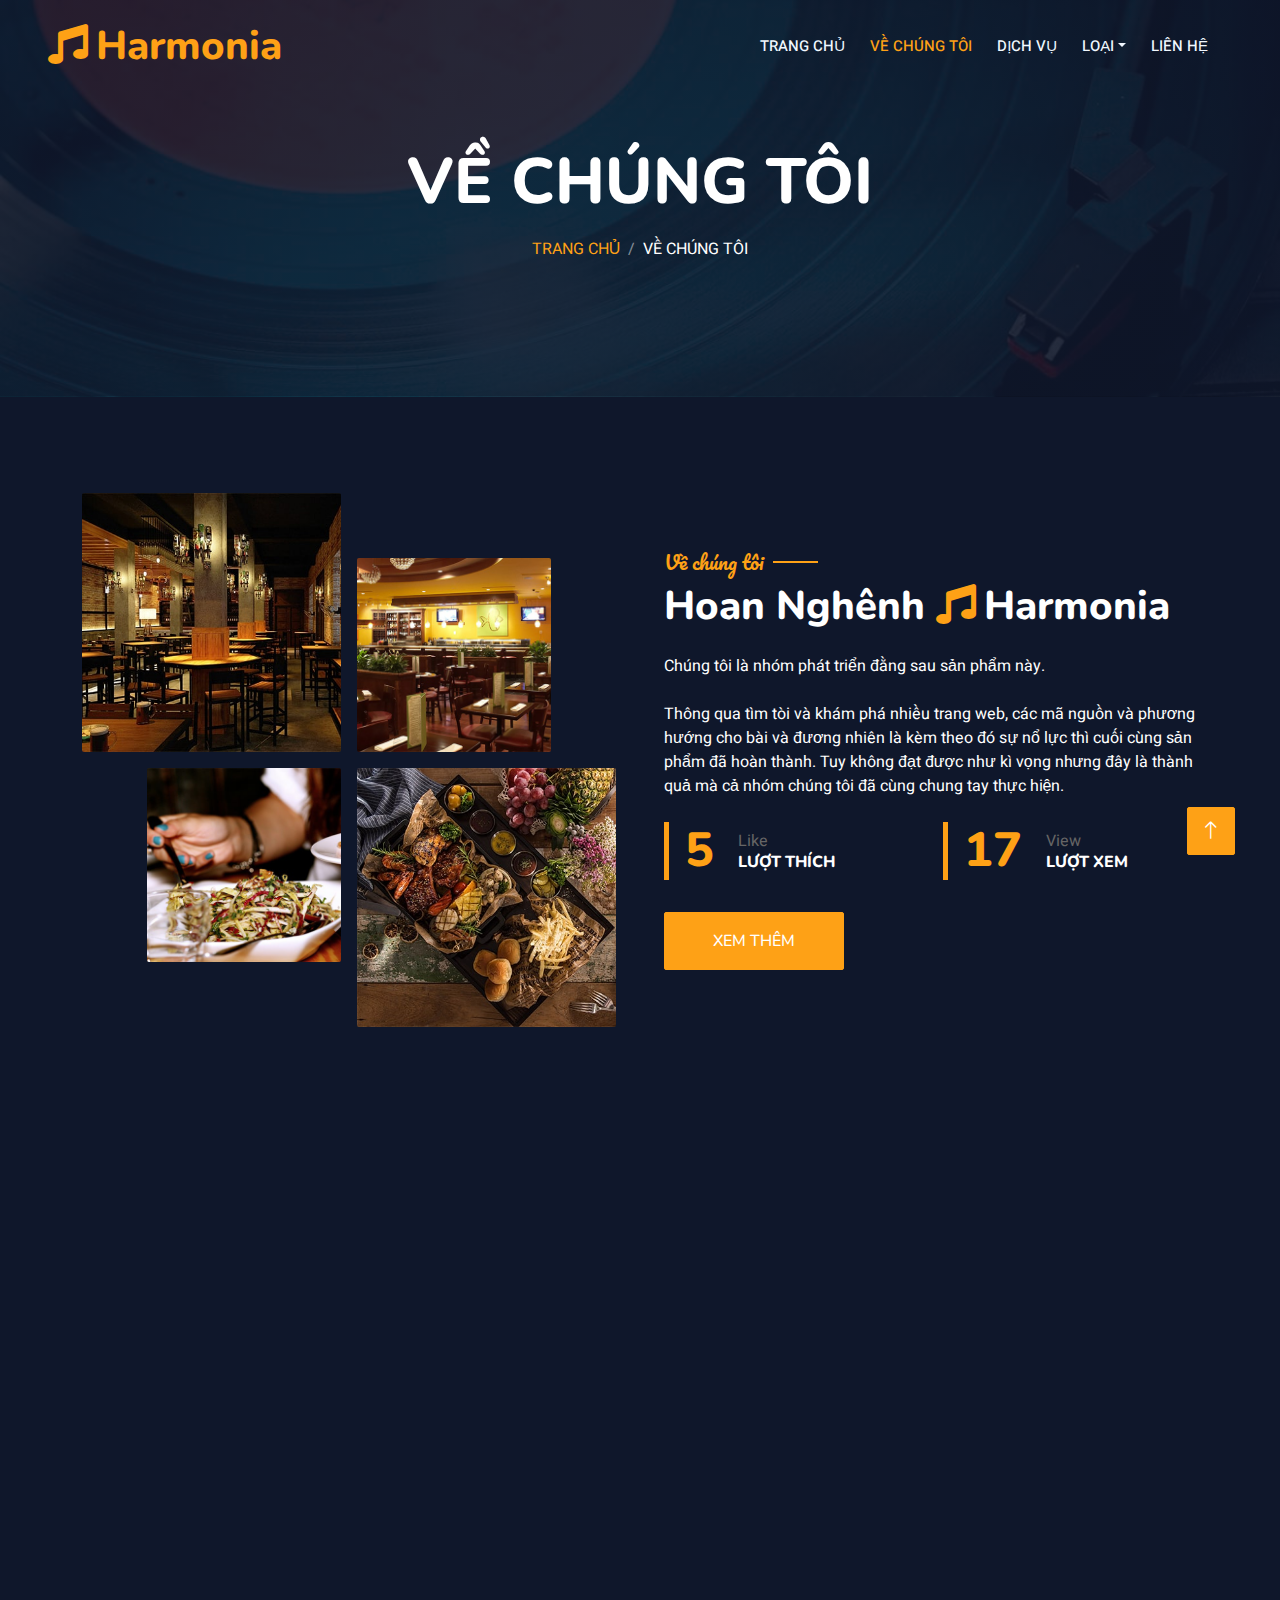
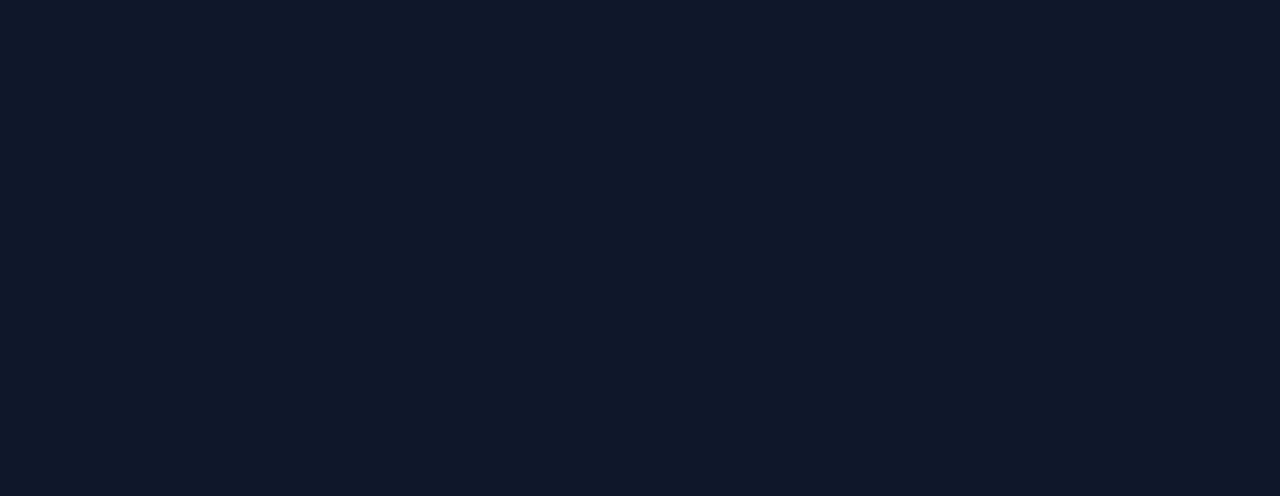
==== commit 920b2eb6: "v0.4" ====
--- a/about.html
+++ b/about.html
@@ -1,5 +1,5 @@
 <!DOCTYPE html>
-<html lang="en">
+<html lang="Vi">
 
 <head>
     <meta charset="utf-8">
@@ -47,7 +47,7 @@
         <div class="container-xxl position-relative p-0">
             <nav class="navbar navbar-expand-lg navbar-dark bg-dark px-4 px-lg-5 py-3 py-lg-0">
                 <a href="" class="navbar-brand p-0">
-                    <h1 class="text-primary m-0">Harmonia</h1>
+                    <h1 class="text-primary m-0"><i class="fa fa-music text-primary me-2"></i>Harmonia</h1>
                     <!-- <img src="img/logo.png" alt="Logo"> -->
                 </a>
                 <button class="navbar-toggler" type="button" data-bs-toggle="collapse" data-bs-target="#navbarCollapse">
@@ -55,10 +55,9 @@
                 </button>
                 <div class="collapse navbar-collapse" id="navbarCollapse">
                     <div class="navbar-nav ms-auto py-0 pe-4">
-                        <a href="index.html" class="nav-item nav-link">Trang Chủ</a>
-                        <a href="about.html" class="nav-item nav-link active">Thông Tin</a>
-                        <a href="service.html" class="nav-item nav-link">Dịch Vụ</a>
-
+                        <a href="index.html" class="nav-item nav-link">TRANG CHỦ</a>
+                        <a href="about.html" class="nav-item nav-link active">VỀ CHÚNG TÔI</a>
+                        <a href="service.html" class="nav-item nav-link">DỊCH VỤ</a>
                         <div class="nav-item dropdown">
                             <a href="#" class="nav-link dropdown-toggle" data-bs-toggle="dropdown">Loại</a>
                             <div class="dropdown-menu m-0">
@@ -68,20 +67,18 @@
                                 <a href="Percussion.html" class="dropdown-item">Nhạc Cụ Gõ</a>
                             </div>
                         </div>
-                        <a href="contact.html" class="nav-item nav-link">Liên Hệ</a>
-                    </div>
-
+                        <a href="contact.html" class="nav-item nav-link">LIÊN HỆ</a>
+                    </div>
                 </div>
             </nav>
 
             <div class="container-xxl py-5 bg-dark hero-header mb-5">
                 <div class="container text-center my-5 pt-5 pb-4">
-                    <h1 class="display-3 text-white mb-3 animated slideInDown">Thông Tin </h1>
+                    <h1 class="display-3 text-white mb-3 animated slideInDown">VỀ CHÚNG TÔI</h1>
                     <nav aria-label="breadcrumb">
                         <ol class="breadcrumb justify-content-center text-uppercase">
-                            <li class="breadcrumb-item"><a href="#">Trang Chủ</a></li>
-                            <li class="breadcrumb-item"><a href="#">Loại</a></li>
-                            <li class="breadcrumb-item text-white active" aria-current="page">Thông Tin</li>
+                            <li class="breadcrumb-item"><a href="#">TRANG CHỦ</a></li>
+                            <li class="breadcrumb-item text-white active" aria-current="page">Về chúng tôi</li>
                         </ol>
                     </nav>
                 </div>
@@ -90,7 +87,7 @@
         <!-- Navbar & Hero End -->
 
 
-        <!-- Thông Tin Start -->
+        <!-- About Start -->
         <div class="container-xxl py-5">
             <div class="container">
                 <div class="row g-5 align-items-center">
@@ -111,17 +108,18 @@
                         </div>
                     </div>
                     <div class="col-lg-6">
-                        <h5 class="section-title ff-secondary text-start text-primary fw-normal">Thông Tin </h5>
-                        <h1 class="mb-4">Welcome to Harmonia</h1>
-                        <p class="mb-4"></p>
-                        <p class="mb-4">Tempor erat elitr rebum at clita. Diam dolor diam ipsum sit. Aliqu diam amet diam et eos. Clita erat ipsum et lorem et sit, sed stet lorem sit clita duo justo magna dolore erat amet</p>
+                        <h5 class="section-title ff-secondary text-start text-primary fw-normal">Về chúng tôi</h5>
+                        <h1 class="text-white mb-4">Hoan Nghênh <i class="fa fa-music text-primary me-2"></i>Harmonia</h1>
+                        <p class="text-white mb-4">Chúng tôi là nhóm phát triển đằng sau sản phẩm này.</p>
+                        <p class="text-white mb-4">Thông qua tìm tòi và khám phá nhiều trang web, các mã nguồn và phương hướng cho bài và đương nhiên là kèm theo đó sự nổ lực thì cuối cùng sản phẩm đã hoàn thành. Tuy không đạt được như kì vọng nhưng đây là thành quả mà cả nhóm
+                            chúng tôi đã cùng chung tay thực hiện.</p>
                         <div class="row g-4 mb-4">
                             <div class="col-sm-6">
                                 <div class="d-flex align-items-center border-start border-5 border-primary px-3">
                                     <h1 class="flex-shrink-0 display-5 text-primary mb-0" data-toggle="counter-up">15</h1>
-                                    <div class="ps-4">
-                                        <p class="mb-0">Years of</p>
-                                        <h6 class="text-uppercase mb-0">Experience</h6>
+                                    <div class="ps-4 ">
+                                        <p class="mb-0">Like</p>
+                                        <h6 class="text-white text-uppercase mb-0">Lượt thích</h6>
                                     </div>
                                 </div>
                             </div>
@@ -129,35 +127,35 @@
                                 <div class="d-flex align-items-center border-start border-5 border-primary px-3">
                                     <h1 class="flex-shrink-0 display-5 text-primary mb-0" data-toggle="counter-up">50</h1>
                                     <div class="ps-4">
-                                        <p class="mb-0">Popular</p>
-                                        <h6 class="text-uppercase mb-0">Master Chefs</h6>
+                                        <p class="mb-0">View</p>
+                                        <h6 class="text-white text-uppercase mb-0">Lượt xem</h6>
                                     </div>
                                 </div>
                             </div>
                         </div>
-                        <a class="btn btn-primary py-3 px-5 mt-2" href="">Read More</a>
-                    </div>
-                </div>
-            </div>
-        </div>
-        <!-- Thông Tin End -->
+                        <a class="btn btn-primary py-3 px-5 mt-2" href="">Xem thêm </a>
+                    </div>
+                </div>
+            </div>
+        </div>
+        <!-- About End -->
 
 
         <!-- Team Start -->
         <div class="container-xxl pt-5 pb-3">
             <div class="container">
                 <div class="text-center wow fadeInUp" data-wow-delay="0.1s">
-                    <h5 class="section-title ff-secondary text-center text-primary fw-normal">Team Members</h5>
-                    <h1 class="mb-5">Our Master Chefs</h1>
-                </div>
-                <div class="row g-4">
+                    <h5 class="section-title ff-secondary text-center text-primary fw-normal">Các thành viên nhóm</h5>
+                    <h1 class="mb-5">Thành viên nhóm</h1>
+                </div>
+                <div class="text-white row g-4">
                     <div class="col-lg-3 col-md-6 wow fadeInUp" data-wow-delay="0.1s">
                         <div class="team-item text-center rounded overflow-hidden">
                             <div class="rounded-circle overflow-hidden m-4">
                                 <img class="img-fluid" src="img/team-1.jpg" alt="">
                             </div>
-                            <h5 class="mb-0">Full Name</h5>
-                            <small>Designation</small>
+                            <h5 class="text-white mb-0">Tăng Trần Quang Minh </h5>
+                            <small>22</small>
                             <div class="d-flex justify-content-center mt-3">
                                 <a class="btn btn-square btn-primary mx-1" href=""><i class="fab fa-facebook-f"></i></a>
                                 <a class="btn btn-square btn-primary mx-1" href=""><i class="fab fa-twitter"></i></a>
@@ -170,8 +168,8 @@
                             <div class="rounded-circle overflow-hidden m-4">
                                 <img class="img-fluid" src="img/team-2.jpg" alt="">
                             </div>
-                            <h5 class="mb-0">Full Name</h5>
-                            <small>Designation</small>
+                            <h5 class="text-white mb-0">Lê Thiên Bảo</h5>
+                            <small>02</small>
                             <div class="d-flex justify-content-center mt-3">
                                 <a class="btn btn-square btn-primary mx-1" href=""><i class="fab fa-facebook-f"></i></a>
                                 <a class="btn btn-square btn-primary mx-1" href=""><i class="fab fa-twitter"></i></a>
@@ -184,8 +182,8 @@
                             <div class="rounded-circle overflow-hidden m-4">
                                 <img class="img-fluid" src="img/team-3.jpg" alt="">
                             </div>
-                            <h5 class="mb-0">Full Name</h5>
-                            <small>Designation</small>
+                            <h5 class="text-white mb-0">Phan Minh Thiện</h5>
+                            <small>42</small>
                             <div class="d-flex justify-content-center mt-3">
                                 <a class="btn btn-square btn-primary mx-1" href=""><i class="fab fa-facebook-f"></i></a>
                                 <a class="btn btn-square btn-primary mx-1" href=""><i class="fab fa-twitter"></i></a>
@@ -198,7 +196,7 @@
                             <div class="rounded-circle overflow-hidden m-4">
                                 <img class="img-fluid" src="img/team-4.jpg" alt="">
                             </div>
-                            <h5 class="mb-0">Full Name</h5>
+                            <h5 class="text-white mb-0">Full Name</h5>
                             <small>Designation</small>
                             <div class="d-flex justify-content-center mt-3">
                                 <a class="btn btn-square btn-primary mx-1" href=""><i class="fab fa-facebook-f"></i></a>
@@ -219,14 +217,14 @@
                 <div class="row g-5">
                     <div class="col-lg-3 col-md-6">
                         <h4 class="section-title ff-secondary text-start text-primary fw-normal mb-4">Company</h4>
-                        <a class="btn btn-link" href="">Thông Tin </a>
-                        <a class="btn btn-link" href="">Liên Hệ </a>
-                        <a class="btn btn-link" href="">Reservation</a>
-                        <a class="btn btn-link" href="">Privacy Policy</a>
+                        <a class="btn btn-link" href="">Về chúng tôitôi</a>
+                        <a class="btn btn-link" href="">Liên lạc</a>
+                        <a class="btn btn-link" href="">Dịch vụ</a>
+                        <a class="btn btn-link" href="">Chính sách bảo mật</a>
                         <a class="btn btn-link" href="">Terms & Condition</a>
                     </div>
                     <div class="col-lg-3 col-md-6">
-                        <h4 class="section-title ff-secondary text-start text-primary fw-normal mb-4">Liên Hệ</h4>
+                        <h4 class="section-title ff-secondary text-start text-primary fw-normal mb-4">Contact</h4>
                         <p class="mb-2"><i class="fa fa-map-marker-alt me-3"></i>123 Street, New York, USA</p>
                         <p class="mb-2"><i class="fa fa-phone-alt me-3"></i>+012 345 67890</p>
                         <p class="mb-2"><i class="fa fa-envelope me-3"></i>info@example.com</p>
@@ -238,11 +236,11 @@
                         </div>
                     </div>
                     <div class="col-lg-3 col-md-6">
-                        <h4 class="section-title ff-secondary text-start text-primary fw-normal mb-4">Opening</h4>
-                        <h5 class="text-light fw-normal">Monday - Saturday</h5>
-                        <p>09AM - 09PM</p>
-                        <h5 class="text-light fw-normal">Sunday</h5>
-                        <p>10AM - 08PM</p>
+                        <h4 class="section-title ff-secondary text-start text-primary fw-normal mb-4">Mở cửa vào </h4>
+                        <h5 class="text-light fw-normal">Thứ Hai - Thứ Bảy </h5>
+                        <p>09:AM - 09:PM</p>
+                        <h5 class="text-light fw-normal">Chủ Nhật </h5>
+                        <p>10:AM - 08:PM</p>
                     </div>
                     <div class="col-lg-3 col-md-6">
                         <h4 class="section-title ff-secondary text-start text-primary fw-normal mb-4">Newsletter</h4>
@@ -258,14 +256,14 @@
                 <div class="copyright">
                     <div class="row">
                         <div class="col-md-6 text-center text-md-start mb-3 mb-md-0">
-                            &copy; <a class="border-bottom" href="#">Your Site Name</a>, All Right Reserved.
+                            &copy; <a class="border-bottom" href="#">Harmonia</a>, All Right Reserved.
 
                             <!--/*** This template is free as long as you keep the footer author’s credit link/attribution link/backlink. If you'd like to use the template without the footer author’s credit link/attribution link/backlink, you can purchase the Credit Removal License from "https://htmlcodex.com/credit-removal". Thank you for your support. ***/-->
                             Designed By <a class="border-bottom" href="https://htmlcodex.com">HTML Codex</a>
                         </div>
                         <div class="col-md-6 text-center text-md-end">
                             <div class="footer-menu">
-                                <a href="">Trang Chủ</a>
+                                <a href="">Home</a>
                                 <a href="">Cookies</a>
                                 <a href="">Help</a>
                                 <a href="">FQAs</a>
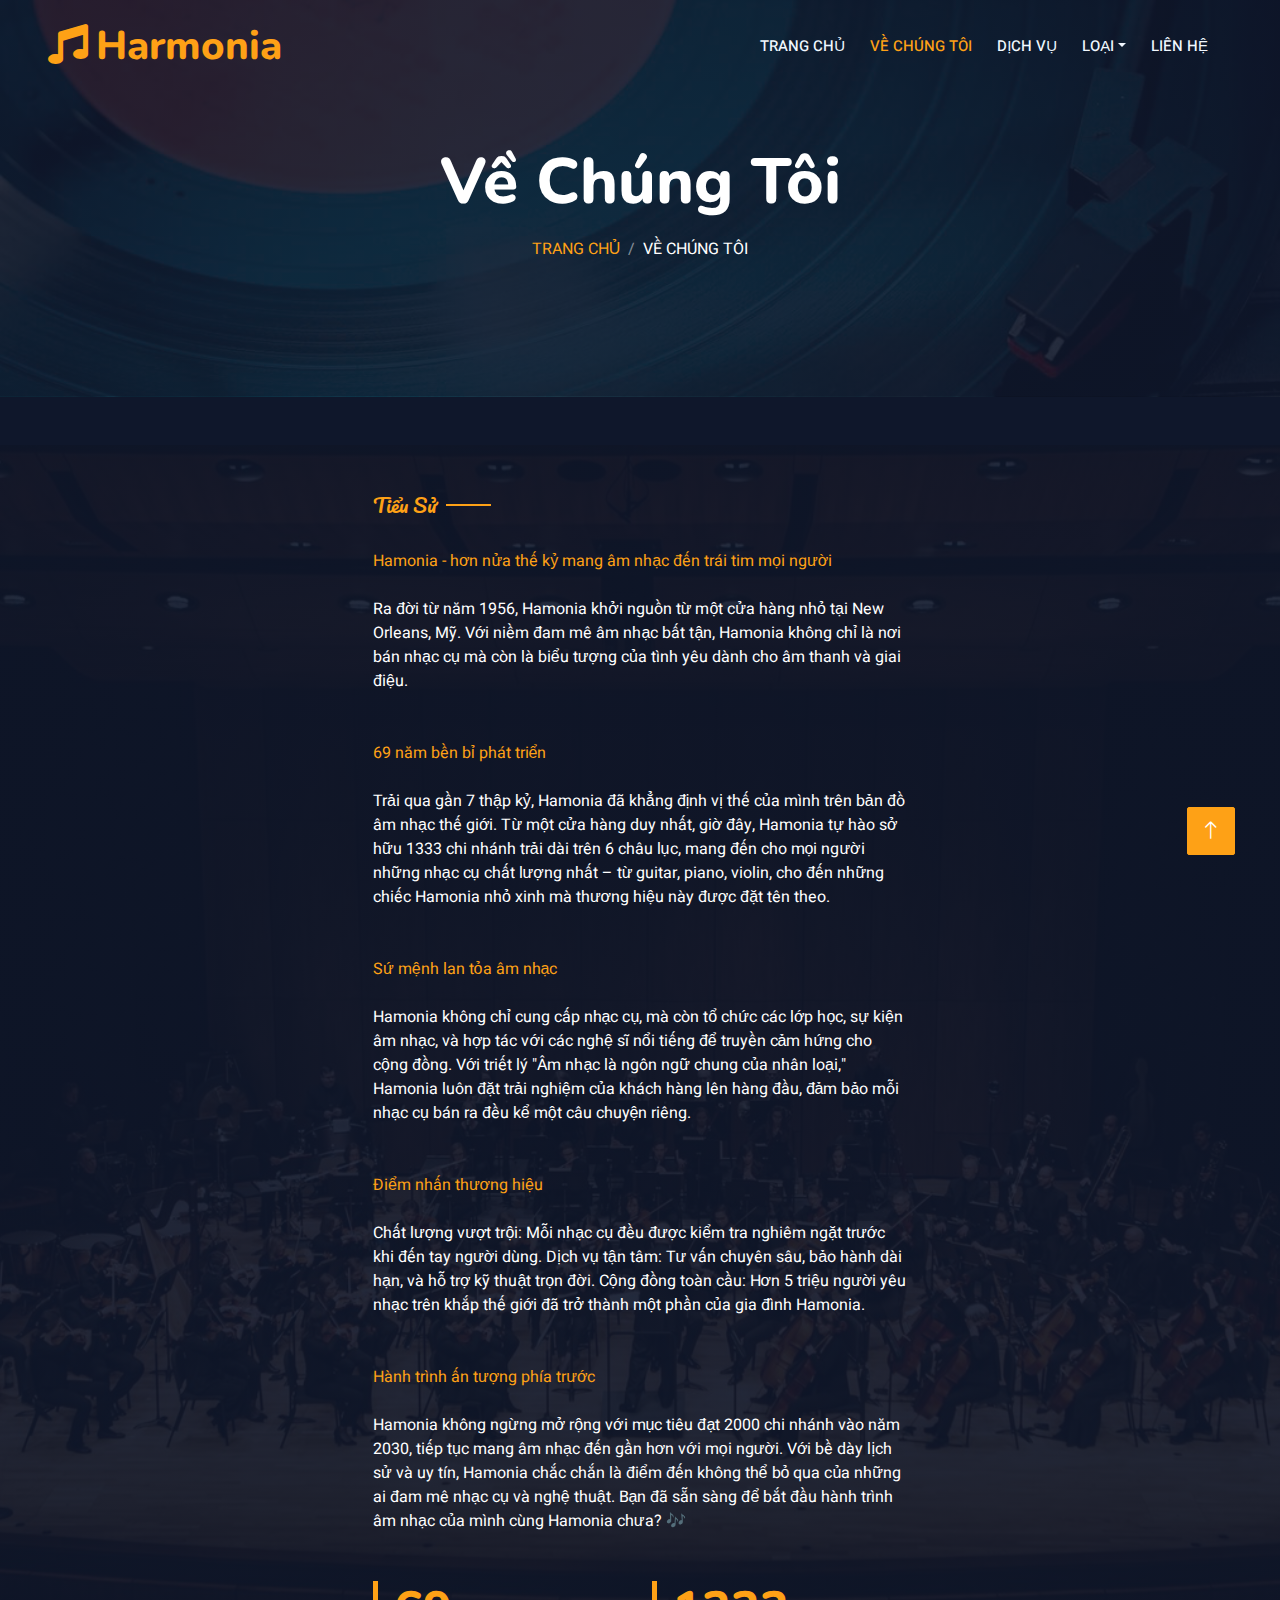
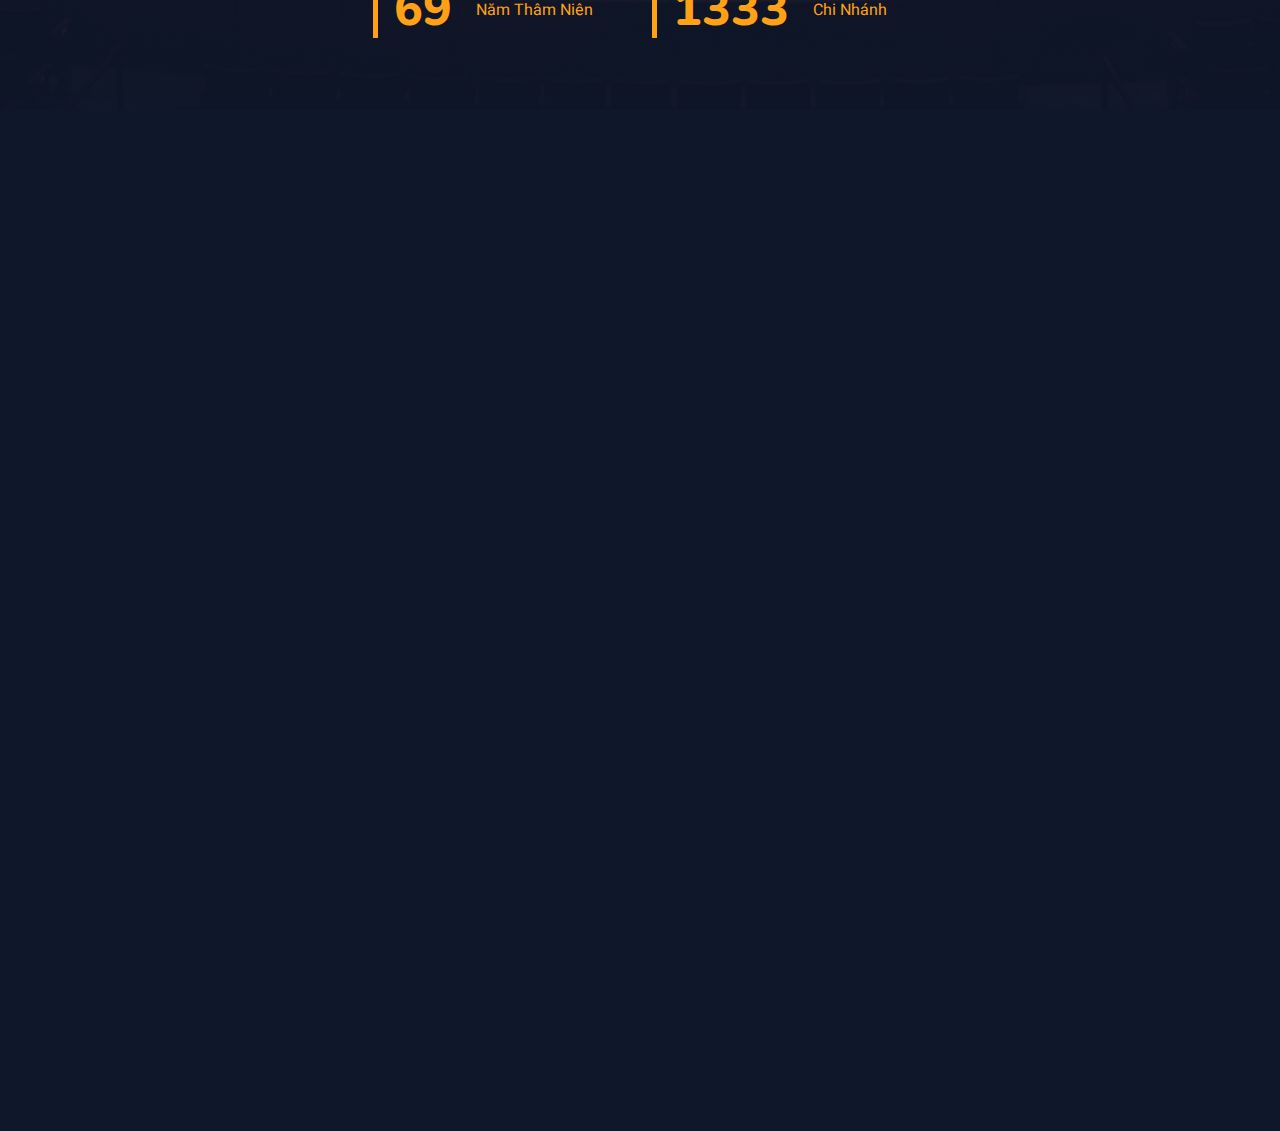
==== commit b6527a77: "finalising" ====
--- a/about.html
+++ b/about.html
@@ -1,5 +1,5 @@
 <!DOCTYPE html>
-<html lang="Vi">
+<html lang="en">
 
 <head>
     <meta charset="utf-8">
@@ -55,30 +55,31 @@
                 </button>
                 <div class="collapse navbar-collapse" id="navbarCollapse">
                     <div class="navbar-nav ms-auto py-0 pe-4">
-                        <a href="index.html" class="nav-item nav-link">TRANG CHỦ</a>
-                        <a href="about.html" class="nav-item nav-link active">VỀ CHÚNG TÔI</a>
-                        <a href="service.html" class="nav-item nav-link">DỊCH VỤ</a>
+                        <a href="index.html" class="nav-item nav-link">Trang Chủ</a>
+                        <a href="about.html" class="nav-item nav-link active">Về Chúng Tôi</a>
+                        <a href="service.html" class="nav-item nav-link">Dịch Vụ</a>
+
                         <div class="nav-item dropdown">
                             <a href="#" class="nav-link dropdown-toggle" data-bs-toggle="dropdown">Loại</a>
                             <div class="dropdown-menu m-0">
                                 <a href="Keyboard.html" class="dropdown-item">Nhạc Cụ Phím</a>
                                 <a href="Strings.html" class="dropdown-item">Nhạc Cụ Dây</a>
-                                <a href="Winds.html" class="dropdown-item">Nhạc Cụ Gió</a>
                                 <a href="Percussion.html" class="dropdown-item">Nhạc Cụ Gõ</a>
                             </div>
                         </div>
-                        <a href="contact.html" class="nav-item nav-link">LIÊN HỆ</a>
-                    </div>
+                        <a href="contact.html" class="nav-item nav-link">Liên Hệ</a>
+                    </div>
+
                 </div>
             </nav>
 
             <div class="container-xxl py-5 bg-dark hero-header mb-5">
                 <div class="container text-center my-5 pt-5 pb-4">
-                    <h1 class="display-3 text-white mb-3 animated slideInDown">VỀ CHÚNG TÔI</h1>
+                    <h1 class="display-3 text-white mb-3 animated slideInDown">Về Chúng Tôi </h1>
                     <nav aria-label="breadcrumb">
                         <ol class="breadcrumb justify-content-center text-uppercase">
-                            <li class="breadcrumb-item"><a href="#">TRANG CHỦ</a></li>
-                            <li class="breadcrumb-item text-white active" aria-current="page">Về chúng tôi</li>
+                            <li class="breadcrumb-item"><a href="#">Trang Chủ</a></li>
+                            <li class="breadcrumb-item text-white active" aria-current="page">Về Chúng Tôi</li>
                         </ol>
                     </nav>
                 </div>
@@ -87,79 +88,83 @@
         <!-- Navbar & Hero End -->
 
 
-        <!-- About Start -->
-        <div class="container-xxl py-5">
+        <!-- Về Chúng Tôi Start -->
+        <div class="container-xxl py-5 hero-body">
             <div class="container">
                 <div class="row g-5 align-items-center">
-                    <div class="col-lg-6">
-                        <div class="row g-3">
-                            <div class="col-6 text-start">
-                                <img class="img-fluid rounded w-100 wow zoomIn" data-wow-delay="0.1s" src="img/about-1.jpg">
-                            </div>
-                            <div class="col-6 text-start">
-                                <img class="img-fluid rounded w-75 wow zoomIn" data-wow-delay="0.3s" src="img/about-2.jpg" style="margin-top: 25%;">
-                            </div>
-                            <div class="col-6 text-end">
-                                <img class="img-fluid rounded w-75 wow zoomIn" data-wow-delay="0.5s" src="img/about-3.jpg">
-                            </div>
-                            <div class="col-6 text-end">
-                                <img class="img-fluid rounded w-100 wow zoomIn" data-wow-delay="0.7s" src="img/about-4.jpg">
-                            </div>
-                        </div>
-                    </div>
-                    <div class="col-lg-6">
-                        <h5 class="section-title ff-secondary text-start text-primary fw-normal">Về chúng tôi</h5>
-                        <h1 class="text-white mb-4">Hoan Nghênh <i class="fa fa-music text-primary me-2"></i>Harmonia</h1>
-                        <p class="text-white mb-4">Chúng tôi là nhóm phát triển đằng sau sản phẩm này.</p>
-                        <p class="text-white mb-4">Thông qua tìm tòi và khám phá nhiều trang web, các mã nguồn và phương hướng cho bài và đương nhiên là kèm theo đó sự nổ lực thì cuối cùng sản phẩm đã hoàn thành. Tuy không đạt được như kì vọng nhưng đây là thành quả mà cả nhóm
-                            chúng tôi đã cùng chung tay thực hiện.</p>
+                    <div class="col-lg-6 text-primary" style="margin-left: auto; margin-right: auto;">
+                        <h5 class="section-title ff-secondary text-start text-primary fw-normal">Tiểu Sử</h5>
+                        <p class="mb-4"></p>
+                        <p class="mb-4">Hamonia - hơn nửa thế kỷ mang âm nhạc đến trái tim mọi người</p>
+                        <div class="text-white">
+                            <p class="mb-5">Ra đời từ năm 1956, Hamonia khởi nguồn từ một cửa hàng nhỏ tại New Orleans, Mỹ. Với niềm đam mê âm nhạc bất tận, Hamonia không chỉ là nơi bán nhạc cụ mà còn là biểu tượng của tình yêu dành cho âm thanh và giai điệu.</p>
+                        </div>
+                        <p class="mb-4">69 năm bền bỉ phát triển</p>
+                        <div class="text-white">
+                            <p class="mb-5">Trải qua gần 7 thập kỷ, Hamonia đã khẳng định vị thế của mình trên bản đồ âm nhạc thế giới. Từ một cửa hàng duy nhất, giờ đây, Hamonia tự hào sở hữu 1333 chi nhánh trải dài trên 6 châu lục, mang đến cho mọi người những nhạc
+                                cụ chất lượng nhất – từ guitar, piano, violin, cho đến những chiếc Hamonia nhỏ xinh mà thương hiệu này được đặt tên theo.</p>
+                        </div>
+                        <p class="mb-4">Sứ mệnh lan tỏa âm nhạc</p>
+                        <div class="text-white">
+                            <p class="mb-5">Hamonia không chỉ cung cấp nhạc cụ, mà còn tổ chức các lớp học, sự kiện âm nhạc, và hợp tác với các nghệ sĩ nổi tiếng để truyền cảm hứng cho cộng đồng. Với triết lý "Âm nhạc là ngôn ngữ chung của nhân loại," Hamonia luôn đặt
+                                trải nghiệm của khách hàng lên hàng đầu, đảm bảo mỗi nhạc cụ bán ra đều kể một câu chuyện riêng.</p>
+                        </div>
+                        <p class="mb-4">Điểm nhấn thương hiệu</p>
+                        <div class="text-white">
+                            <p class="mb-5">Chất lượng vượt trội: Mỗi nhạc cụ đều được kiểm tra nghiêm ngặt trước khi đến tay người dùng. Dịch vụ tận tâm: Tư vấn chuyên sâu, bảo hành dài hạn, và hỗ trợ kỹ thuật trọn đời. Cộng đồng toàn cầu: Hơn 5 triệu người yêu nhạc
+                                trên khắp thế giới đã trở thành một phần của gia đình Hamonia.</p>
+                        </div>
+                        <p class="mb-4">Hành trình ấn tượng phía trước</p>
+                        <div class="text-white">
+                            <p class="mb-5">Hamonia không ngừng mở rộng với mục tiêu đạt 2000 chi nhánh vào năm 2030, tiếp tục mang âm nhạc đến gần hơn với mọi người. Với bề dày lịch sử và uy tín, Hamonia chắc chắn là điểm đến không thể bỏ qua của những ai đam mê nhạc
+                                cụ và nghệ thuật. Bạn đã sẵn sàng để bắt đầu hành trình âm nhạc của mình cùng Hamonia chưa? 🎶</p>
+                        </div>
                         <div class="row g-4 mb-4">
                             <div class="col-sm-6">
                                 <div class="d-flex align-items-center border-start border-5 border-primary px-3">
-                                    <h1 class="flex-shrink-0 display-5 text-primary mb-0" data-toggle="counter-up">15</h1>
-                                    <div class="ps-4 ">
-                                        <p class="mb-0">Like</p>
-                                        <h6 class="text-white text-uppercase mb-0">Lượt thích</h6>
+                                    <h1 class="flex-shrink-0 display-5 text-primary mb-0" data-toggle="counter-up">69</h1>
+                                    <div class="ps-4">
+                                        <p class="mb-0">Năm Thâm Niên</p>
+                                        <h6 class="text-uppercase mb-0"></h6>
                                     </div>
                                 </div>
                             </div>
                             <div class="col-sm-6">
                                 <div class="d-flex align-items-center border-start border-5 border-primary px-3">
-                                    <h1 class="flex-shrink-0 display-5 text-primary mb-0" data-toggle="counter-up">50</h1>
+                                    <h1 class="flex-shrink-0 display-5 text-primary mb-0" data-toggle="counter-up">1333</h1>
                                     <div class="ps-4">
-                                        <p class="mb-0">View</p>
-                                        <h6 class="text-white text-uppercase mb-0">Lượt xem</h6>
+                                        <p class="mb-0">Chi Nhánh</p>
+                                        <h6 class="text-uppercase mb-0"></h6>
                                     </div>
                                 </div>
                             </div>
                         </div>
-                        <a class="btn btn-primary py-3 px-5 mt-2" href="">Xem thêm </a>
-                    </div>
-                </div>
-            </div>
-        </div>
-        <!-- About End -->
+                    </div>
+                </div>
+            </div>
+        </div>
+        <!-- Về Chúng Tôi End -->
 
 
         <!-- Team Start -->
         <div class="container-xxl pt-5 pb-3">
             <div class="container">
                 <div class="text-center wow fadeInUp" data-wow-delay="0.1s">
-                    <h5 class="section-title ff-secondary text-center text-primary fw-normal">Các thành viên nhóm</h5>
-                    <h1 class="mb-5">Thành viên nhóm</h1>
-                </div>
-                <div class="text-white row g-4">
+                    <h5 class="section-title ff-secondary text-center text-primary fw-normal">Thành viên nhóm</h5>
+                    <h1 class="mb-5">Harmonia's member</h1>
+                </div>
+                <div class="row g-4">
                     <div class="col-lg-3 col-md-6 wow fadeInUp" data-wow-delay="0.1s">
                         <div class="team-item text-center rounded overflow-hidden">
                             <div class="rounded-circle overflow-hidden m-4">
                                 <img class="img-fluid" src="img/team-1.jpg" alt="">
                             </div>
-                            <h5 class="text-white mb-0">Tăng Trần Quang Minh </h5>
-                            <small>22</small>
+                            <h5 class="mb-0 text-white">Tăng Trần Quang Minh</h5>
+                            <small>Seller</small>
                             <div class="d-flex justify-content-center mt-3">
                                 <a class="btn btn-square btn-primary mx-1" href=""><i class="fab fa-facebook-f"></i></a>
-                                <a class="btn btn-square btn-primary mx-1" href=""><i class="fab fa-twitter"></i></a>
-                                <a class="btn btn-square btn-primary mx-1" href=""><i class="fab fa-instagram"></i></a>
+
+
                             </div>
                         </div>
                     </div>
@@ -168,12 +173,12 @@
                             <div class="rounded-circle overflow-hidden m-4">
                                 <img class="img-fluid" src="img/team-2.jpg" alt="">
                             </div>
-                            <h5 class="text-white mb-0">Lê Thiên Bảo</h5>
-                            <small>02</small>
+                            <h5 class="mb-0 text-white">Lê Thiên Bảo</h5>
+                            <small>Giảng viên</small>
                             <div class="d-flex justify-content-center mt-3">
                                 <a class="btn btn-square btn-primary mx-1" href=""><i class="fab fa-facebook-f"></i></a>
-                                <a class="btn btn-square btn-primary mx-1" href=""><i class="fab fa-twitter"></i></a>
-                                <a class="btn btn-square btn-primary mx-1" href=""><i class="fab fa-instagram"></i></a>
+
+
                             </div>
                         </div>
                     </div>
@@ -182,12 +187,12 @@
                             <div class="rounded-circle overflow-hidden m-4">
                                 <img class="img-fluid" src="img/team-3.jpg" alt="">
                             </div>
-                            <h5 class="text-white mb-0">Phan Minh Thiện</h5>
-                            <small>42</small>
+                            <h5 class="mb-0 text-white">Phan Minh Thiện</h5>
+                            <small>Bảo trì</small>
                             <div class="d-flex justify-content-center mt-3">
                                 <a class="btn btn-square btn-primary mx-1" href=""><i class="fab fa-facebook-f"></i></a>
-                                <a class="btn btn-square btn-primary mx-1" href=""><i class="fab fa-twitter"></i></a>
-                                <a class="btn btn-square btn-primary mx-1" href=""><i class="fab fa-instagram"></i></a>
+
+
                             </div>
                         </div>
                     </div>
@@ -196,12 +201,12 @@
                             <div class="rounded-circle overflow-hidden m-4">
                                 <img class="img-fluid" src="img/team-4.jpg" alt="">
                             </div>
-                            <h5 class="text-white mb-0">Full Name</h5>
-                            <small>Designation</small>
+                            <h5 class="mb-0 text-white">Phan Thế Hiển</h5>
+                            <small>Bảo vệ</small>
                             <div class="d-flex justify-content-center mt-3">
                                 <a class="btn btn-square btn-primary mx-1" href=""><i class="fab fa-facebook-f"></i></a>
-                                <a class="btn btn-square btn-primary mx-1" href=""><i class="fab fa-twitter"></i></a>
-                                <a class="btn btn-square btn-primary mx-1" href=""><i class="fab fa-instagram"></i></a>
+
+
                             </div>
                         </div>
                     </div>
@@ -216,18 +221,18 @@
             <div class="container py-5">
                 <div class="row g-5">
                     <div class="col-lg-3 col-md-6">
-                        <h4 class="section-title ff-secondary text-start text-primary fw-normal mb-4">Company</h4>
-                        <a class="btn btn-link" href="">Về chúng tôitôi</a>
-                        <a class="btn btn-link" href="">Liên lạc</a>
-                        <a class="btn btn-link" href="">Dịch vụ</a>
-                        <a class="btn btn-link" href="">Chính sách bảo mật</a>
-                        <a class="btn btn-link" href="">Terms & Condition</a>
+                        <h4 class="section-title ff-secondary text-start text-primary fw-normal mb-4">Cơ Sở</h4>
+                        <a class="btn btn-link" href="">Về Chúng Tôi </a>
+                        <a class="btn btn-link" href="">Liên Lạc </a>
+                        <a class="btn btn-link" href="">Hạn chế</a>
+                        <a class="btn btn-link" href="">An Ninh</a>
+                        <a class="btn btn-link" href="">Điều khoản và Điều kiện</a>
                     </div>
                     <div class="col-lg-3 col-md-6">
-                        <h4 class="section-title ff-secondary text-start text-primary fw-normal mb-4">Contact</h4>
-                        <p class="mb-2"><i class="fa fa-map-marker-alt me-3"></i>123 Street, New York, USA</p>
-                        <p class="mb-2"><i class="fa fa-phone-alt me-3"></i>+012 345 67890</p>
-                        <p class="mb-2"><i class="fa fa-envelope me-3"></i>info@example.com</p>
+                        <h4 class="section-title ff-secondary text-start text-primary fw-normal mb-4">Liên Lạc</h4>
+                        <p class="mb-2"><i class="fa fa-map-marker-alt me-3"></i>69, Cam, Thanh Hóa</p>
+                        <p class="mb-2"><i class="fa fa-phone-alt me-3"></i>+84 99 1887 766</p>
+                        <p class="mb-2"><i class="fa fa-envelope me-3"></i>Hamonia@yahoo.com</p>
                         <div class="d-flex pt-2">
                             <a class="btn btn-outline-light btn-social" href=""><i class="fab fa-twitter"></i></a>
                             <a class="btn btn-outline-light btn-social" href=""><i class="fab fa-facebook-f"></i></a>
@@ -236,18 +241,16 @@
                         </div>
                     </div>
                     <div class="col-lg-3 col-md-6">
-                        <h4 class="section-title ff-secondary text-start text-primary fw-normal mb-4">Mở cửa vào </h4>
-                        <h5 class="text-light fw-normal">Thứ Hai - Thứ Bảy </h5>
-                        <p>09:AM - 09:PM</p>
-                        <h5 class="text-light fw-normal">Chủ Nhật </h5>
-                        <p>10:AM - 08:PM</p>
+                        <h4 class="section-title ff-secondary text-start text-primary fw-normal mb-4">Mở Cửa</h4>
+                        <h5 class="text-light fw-normal">Cả tuần</h5>
+                        <p>06AM - 09PM</p>
                     </div>
                     <div class="col-lg-3 col-md-6">
-                        <h4 class="section-title ff-secondary text-start text-primary fw-normal mb-4">Newsletter</h4>
-                        <p>Dolor amet sit justo amet elitr clita ipsum elitr est.</p>
+                        <h4 class="section-title ff-secondary text-start text-primary fw-normal mb-4">Về Chúng Tôi</h4>
+                        <p>Để lại Về Chúng Tôi Liên Lạc để nhận cập nhật nha!</p>
                         <div class="position-relative mx-auto" style="max-width: 400px;">
-                            <input class="form-control border-primary w-100 py-3 ps-4 pe-5" type="text" placeholder="Your email">
-                            <button type="button" class="btn btn-primary py-2 position-absolute top-0 end-0 mt-2 me-2">SignUp</button>
+                            <input class="form-control border-primary w-100 py-3 ps-4 pe-5" type="text" placeholder="Email">
+                            <button type="button" class="btn btn-primary py-2 position-absolute top-0 end-0 mt-2 me-2">Gửi</button>
                         </div>
                     </div>
                 </div>
@@ -259,13 +262,13 @@
                             &copy; <a class="border-bottom" href="#">Harmonia</a>, All Right Reserved.
 
                             <!--/*** This template is free as long as you keep the footer author’s credit link/attribution link/backlink. If you'd like to use the template without the footer author’s credit link/attribution link/backlink, you can purchase the Credit Removal License from "https://htmlcodex.com/credit-removal". Thank you for your support. ***/-->
-                            Designed By <a class="border-bottom" href="https://htmlcodex.com">HTML Codex</a>
+                            Designed By <a class="border-bottom" href="https://htmlcodex.com">Jerkers</a>
                         </div>
                         <div class="col-md-6 text-center text-md-end">
                             <div class="footer-menu">
-                                <a href="">Home</a>
+                                <a href="">Trang Chủ</a>
                                 <a href="">Cookies</a>
-                                <a href="">Help</a>
+                                <a href="">Help!</a>
                                 <a href="">FQAs</a>
                             </div>
                         </div>
--- a/css/style.css
+++ b/css/style.css
@@ -160,6 +160,17 @@
 }
 
 .hero-header img {
+    animation: imgRotate 50s linear infinite;
+}
+
+.hero-body {
+    background: linear-gradient(rgba(15, 23, 43, .9), rgba(15, 23, 43, .9)), url(../img/bg-body.jpg);
+    background-position: center center;
+    background-repeat: no-repeat;
+    background-size: cover;
+}
+
+.hero-body img {
     animation: imgRotate 50s linear infinite;
 }
 
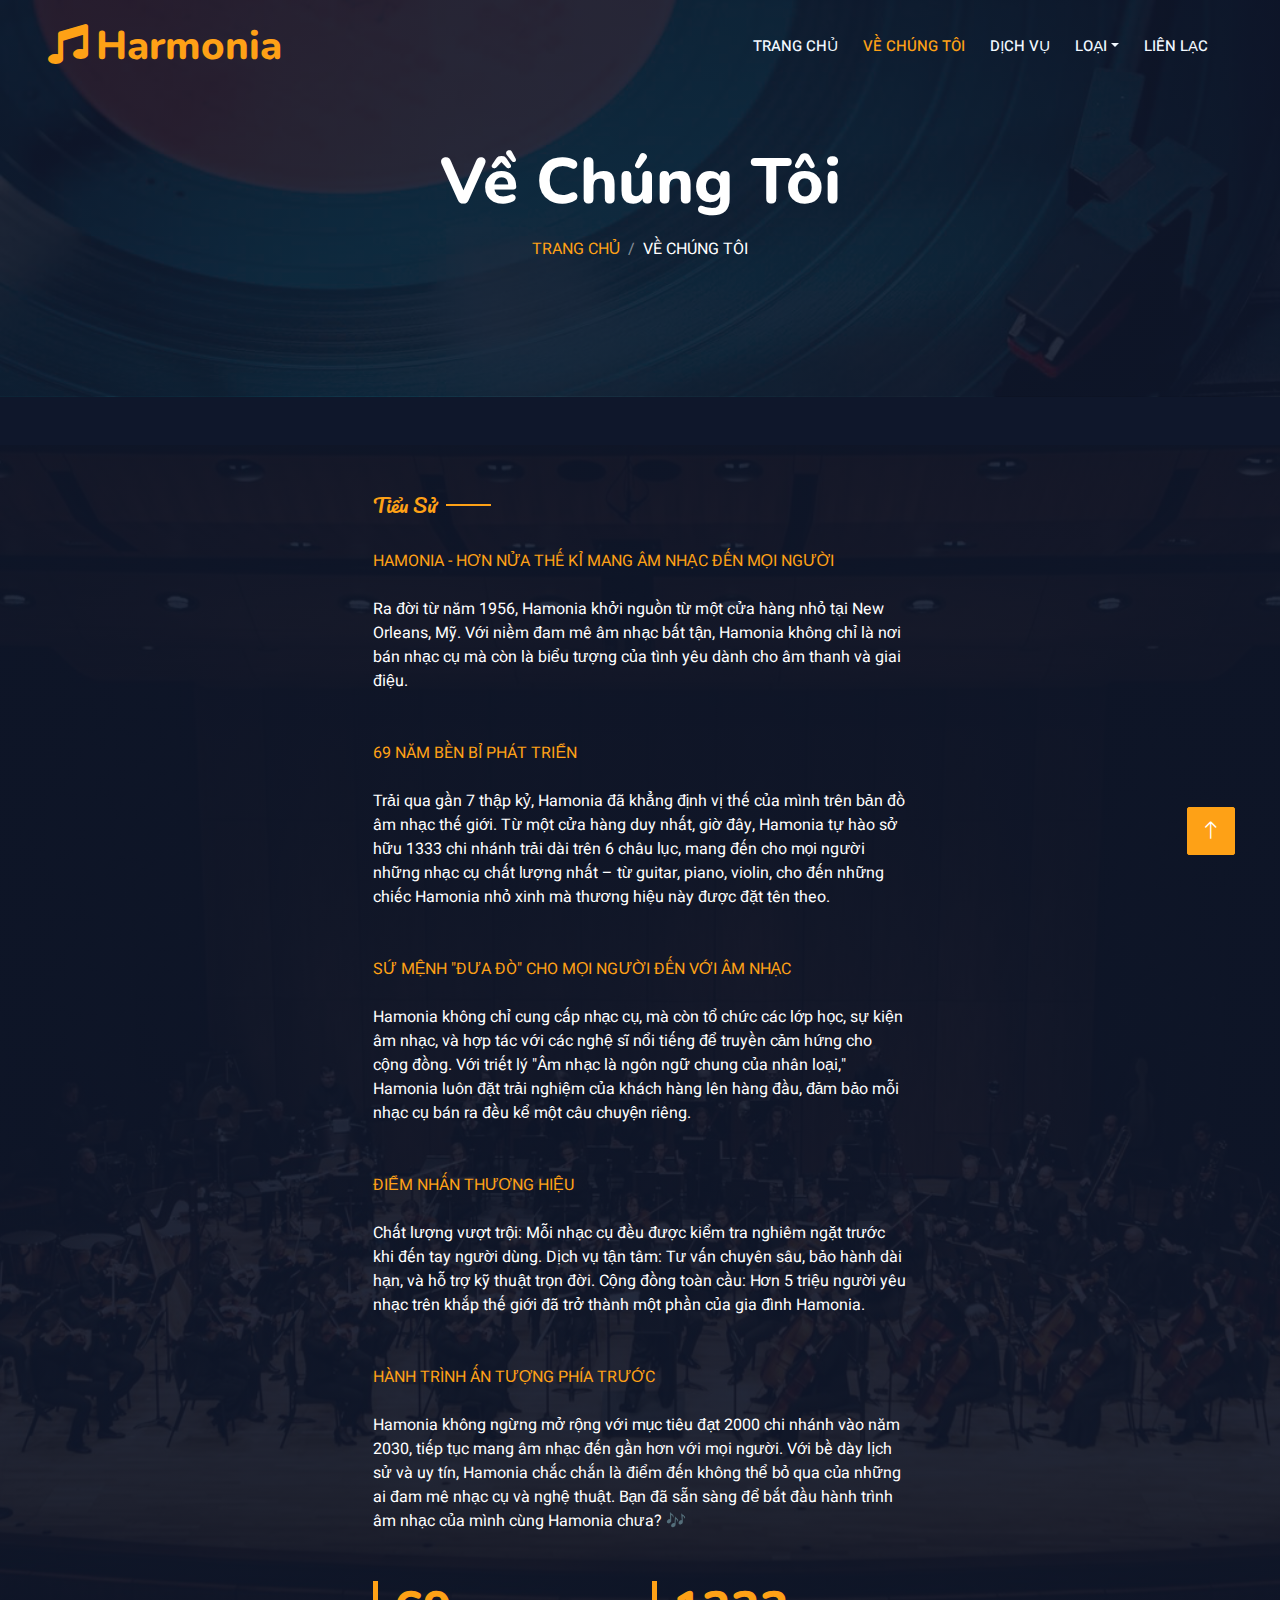
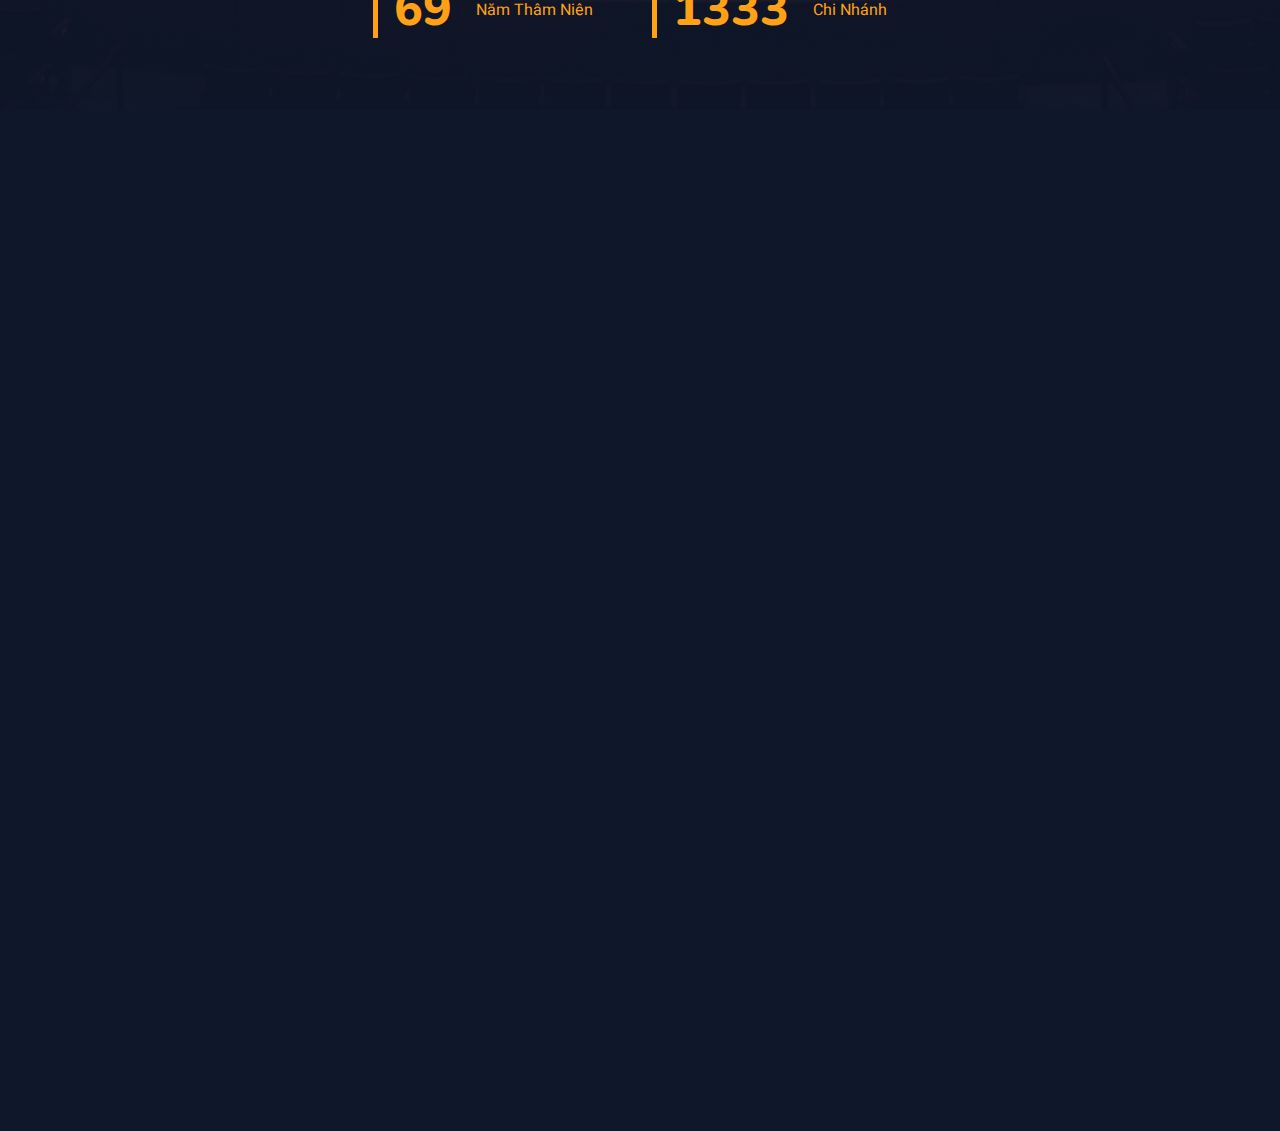
==== commit d2df4815: "sua about, contact, index, service" ====
--- a/about.html
+++ b/about.html
@@ -67,7 +67,7 @@
                                 <a href="Percussion.html" class="dropdown-item">Nhạc Cụ Gõ</a>
                             </div>
                         </div>
-                        <a href="contact.html" class="nav-item nav-link">Liên Hệ</a>
+                        <a href="contact.html" class="nav-item nav-link">Liên Lạc</a>
                     </div>
 
                 </div>
@@ -95,26 +95,26 @@
                     <div class="col-lg-6 text-primary" style="margin-left: auto; margin-right: auto;">
                         <h5 class="section-title ff-secondary text-start text-primary fw-normal">Tiểu Sử</h5>
                         <p class="mb-4"></p>
-                        <p class="mb-4">Hamonia - hơn nửa thế kỷ mang âm nhạc đến trái tim mọi người</p>
+                        <p class="mb-4">HAMONIA - HƠN NỬA THẾ KỈ MANG ÂM NHẠC ĐẾN MỌI NGƯỜI</p>
                         <div class="text-white">
                             <p class="mb-5">Ra đời từ năm 1956, Hamonia khởi nguồn từ một cửa hàng nhỏ tại New Orleans, Mỹ. Với niềm đam mê âm nhạc bất tận, Hamonia không chỉ là nơi bán nhạc cụ mà còn là biểu tượng của tình yêu dành cho âm thanh và giai điệu.</p>
                         </div>
-                        <p class="mb-4">69 năm bền bỉ phát triển</p>
+                        <p class="mb-4">69 NĂM BỀN BỈ PHÁT TRIỂN</p>
                         <div class="text-white">
                             <p class="mb-5">Trải qua gần 7 thập kỷ, Hamonia đã khẳng định vị thế của mình trên bản đồ âm nhạc thế giới. Từ một cửa hàng duy nhất, giờ đây, Hamonia tự hào sở hữu 1333 chi nhánh trải dài trên 6 châu lục, mang đến cho mọi người những nhạc
                                 cụ chất lượng nhất – từ guitar, piano, violin, cho đến những chiếc Hamonia nhỏ xinh mà thương hiệu này được đặt tên theo.</p>
                         </div>
-                        <p class="mb-4">Sứ mệnh lan tỏa âm nhạc</p>
+                        <p class="mb-4">SỨ MỆNH "ĐƯA ĐÒ" CHO MỌI NGƯỜI ĐẾN VỚI ÂM NHẠC</p>
                         <div class="text-white">
                             <p class="mb-5">Hamonia không chỉ cung cấp nhạc cụ, mà còn tổ chức các lớp học, sự kiện âm nhạc, và hợp tác với các nghệ sĩ nổi tiếng để truyền cảm hứng cho cộng đồng. Với triết lý "Âm nhạc là ngôn ngữ chung của nhân loại," Hamonia luôn đặt
                                 trải nghiệm của khách hàng lên hàng đầu, đảm bảo mỗi nhạc cụ bán ra đều kể một câu chuyện riêng.</p>
                         </div>
-                        <p class="mb-4">Điểm nhấn thương hiệu</p>
+                        <p class="mb-4">ĐIỂM NHẤN THƯƠNG HIỆU</p>
                         <div class="text-white">
                             <p class="mb-5">Chất lượng vượt trội: Mỗi nhạc cụ đều được kiểm tra nghiêm ngặt trước khi đến tay người dùng. Dịch vụ tận tâm: Tư vấn chuyên sâu, bảo hành dài hạn, và hỗ trợ kỹ thuật trọn đời. Cộng đồng toàn cầu: Hơn 5 triệu người yêu nhạc
                                 trên khắp thế giới đã trở thành một phần của gia đình Hamonia.</p>
                         </div>
-                        <p class="mb-4">Hành trình ấn tượng phía trước</p>
+                        <p class="mb-4">HÀNH TRÌNH ẤN TƯỢNG PHÍA TRƯỚC</p>
                         <div class="text-white">
                             <p class="mb-5">Hamonia không ngừng mở rộng với mục tiêu đạt 2000 chi nhánh vào năm 2030, tiếp tục mang âm nhạc đến gần hơn với mọi người. Với bề dày lịch sử và uy tín, Hamonia chắc chắn là điểm đến không thể bỏ qua của những ai đam mê nhạc
                                 cụ và nghệ thuật. Bạn đã sẵn sàng để bắt đầu hành trình âm nhạc của mình cùng Hamonia chưa? 🎶</p>
@@ -160,7 +160,7 @@
                                 <img class="img-fluid" src="img/team-1.jpg" alt="">
                             </div>
                             <h5 class="mb-0 text-white">Tăng Trần Quang Minh</h5>
-                            <small>Seller</small>
+                            <small>Marketing</small>
                             <div class="d-flex justify-content-center mt-3">
                                 <a class="btn btn-square btn-primary mx-1" href=""><i class="fab fa-facebook-f"></i></a>
 
@@ -202,7 +202,7 @@
                                 <img class="img-fluid" src="img/team-4.jpg" alt="">
                             </div>
                             <h5 class="mb-0 text-white">Phan Thế Hiển</h5>
-                            <small>Bảo vệ</small>
+                            <small>Bán hàng</small>
                             <div class="d-flex justify-content-center mt-3">
                                 <a class="btn btn-square btn-primary mx-1" href=""><i class="fab fa-facebook-f"></i></a>
 
--- a/css/style.css
+++ b/css/style.css
@@ -494,4 +494,28 @@
     margin-right: 0;
     padding-right: 0;
     border-right: none;
+}
+
+.product-container {
+    display: flex;
+    flex-wrap: wrap;
+    justify-content: space-between;
+}
+
+.product-item {
+    width: 48%;
+    /* Chia đôi không gian cho 2 sản phẩm */
+    box-sizing: border-box;
+    margin-bottom: 20px;
+    /* Khoảng cách giữa các sản phẩm */
+}
+
+
+/* Đảm bảo chỉ hiển thị 1 sản phẩm mỗi dòng trên điện thoại */
+
+@media (max-width: 768px) {
+    .product-item {
+        width: 100%;
+        /* Toàn bộ chiều rộng trên màn hình nhỏ */
+    }
 }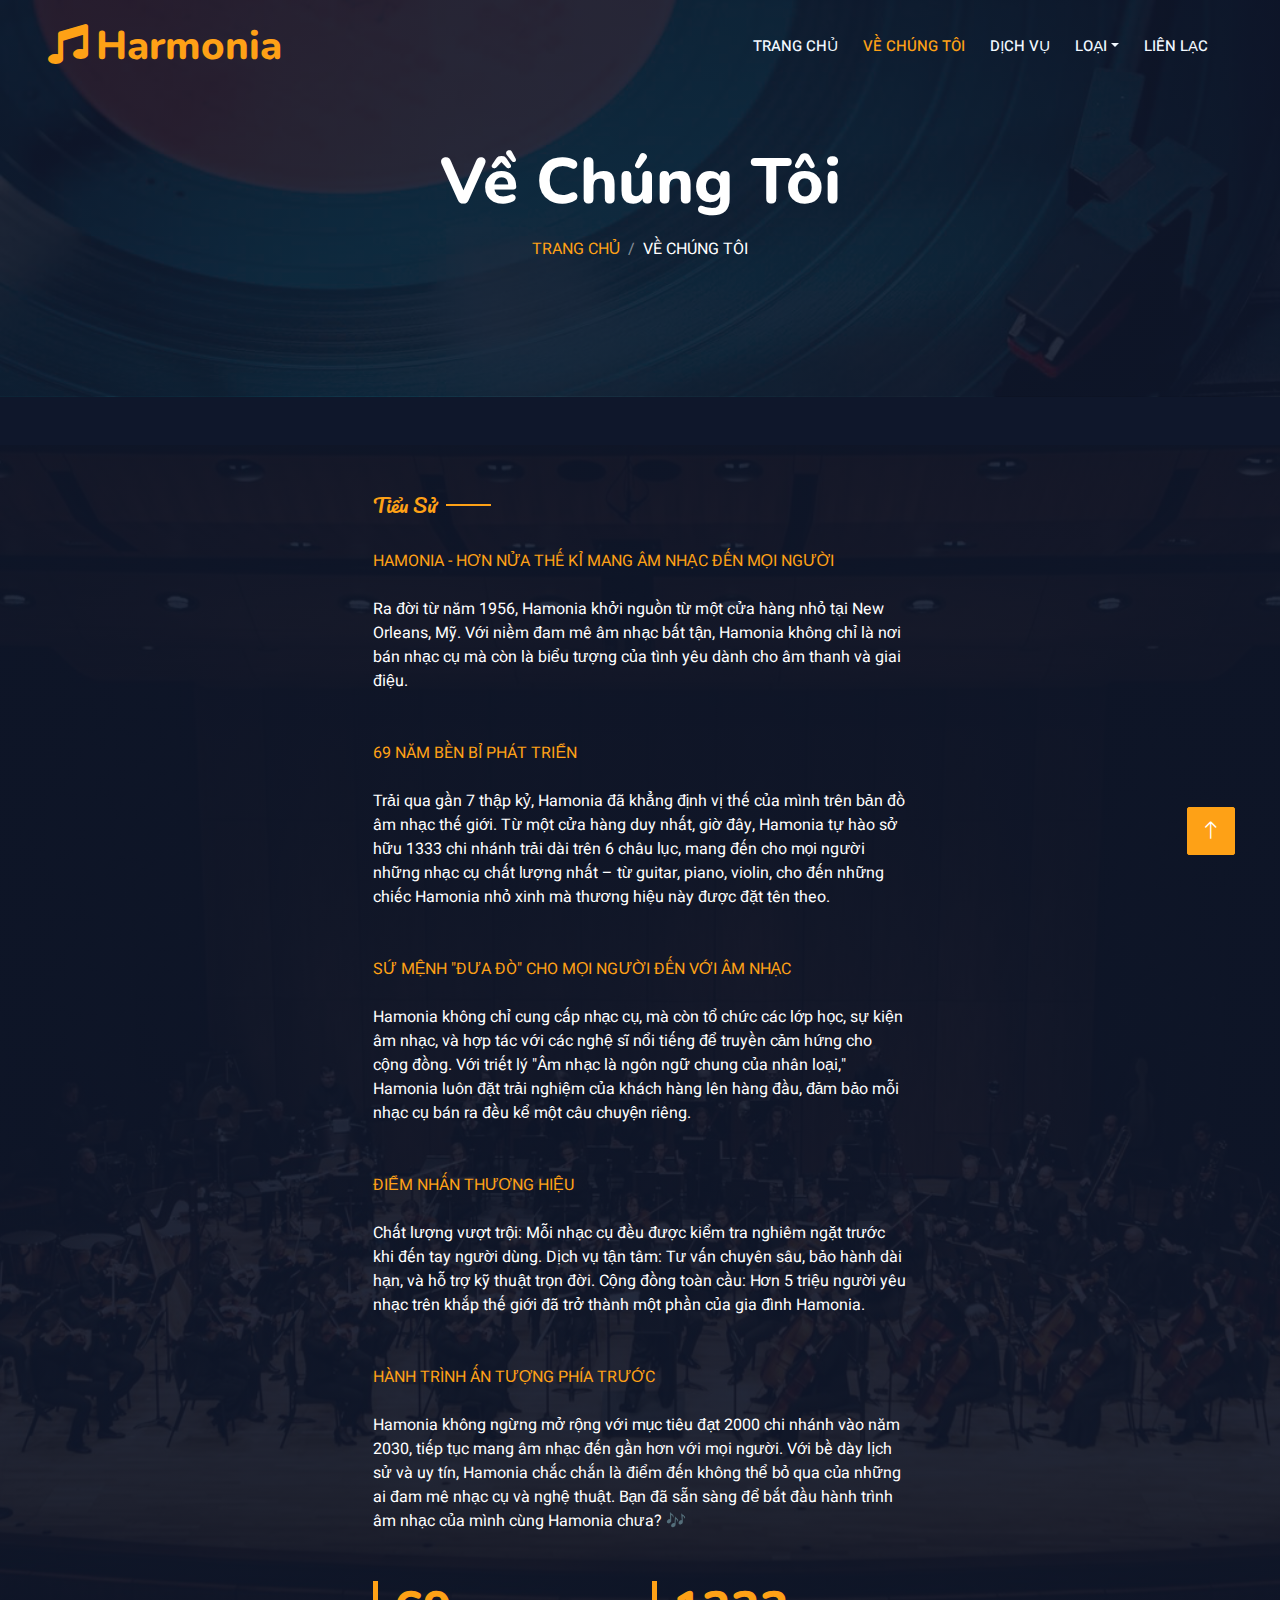
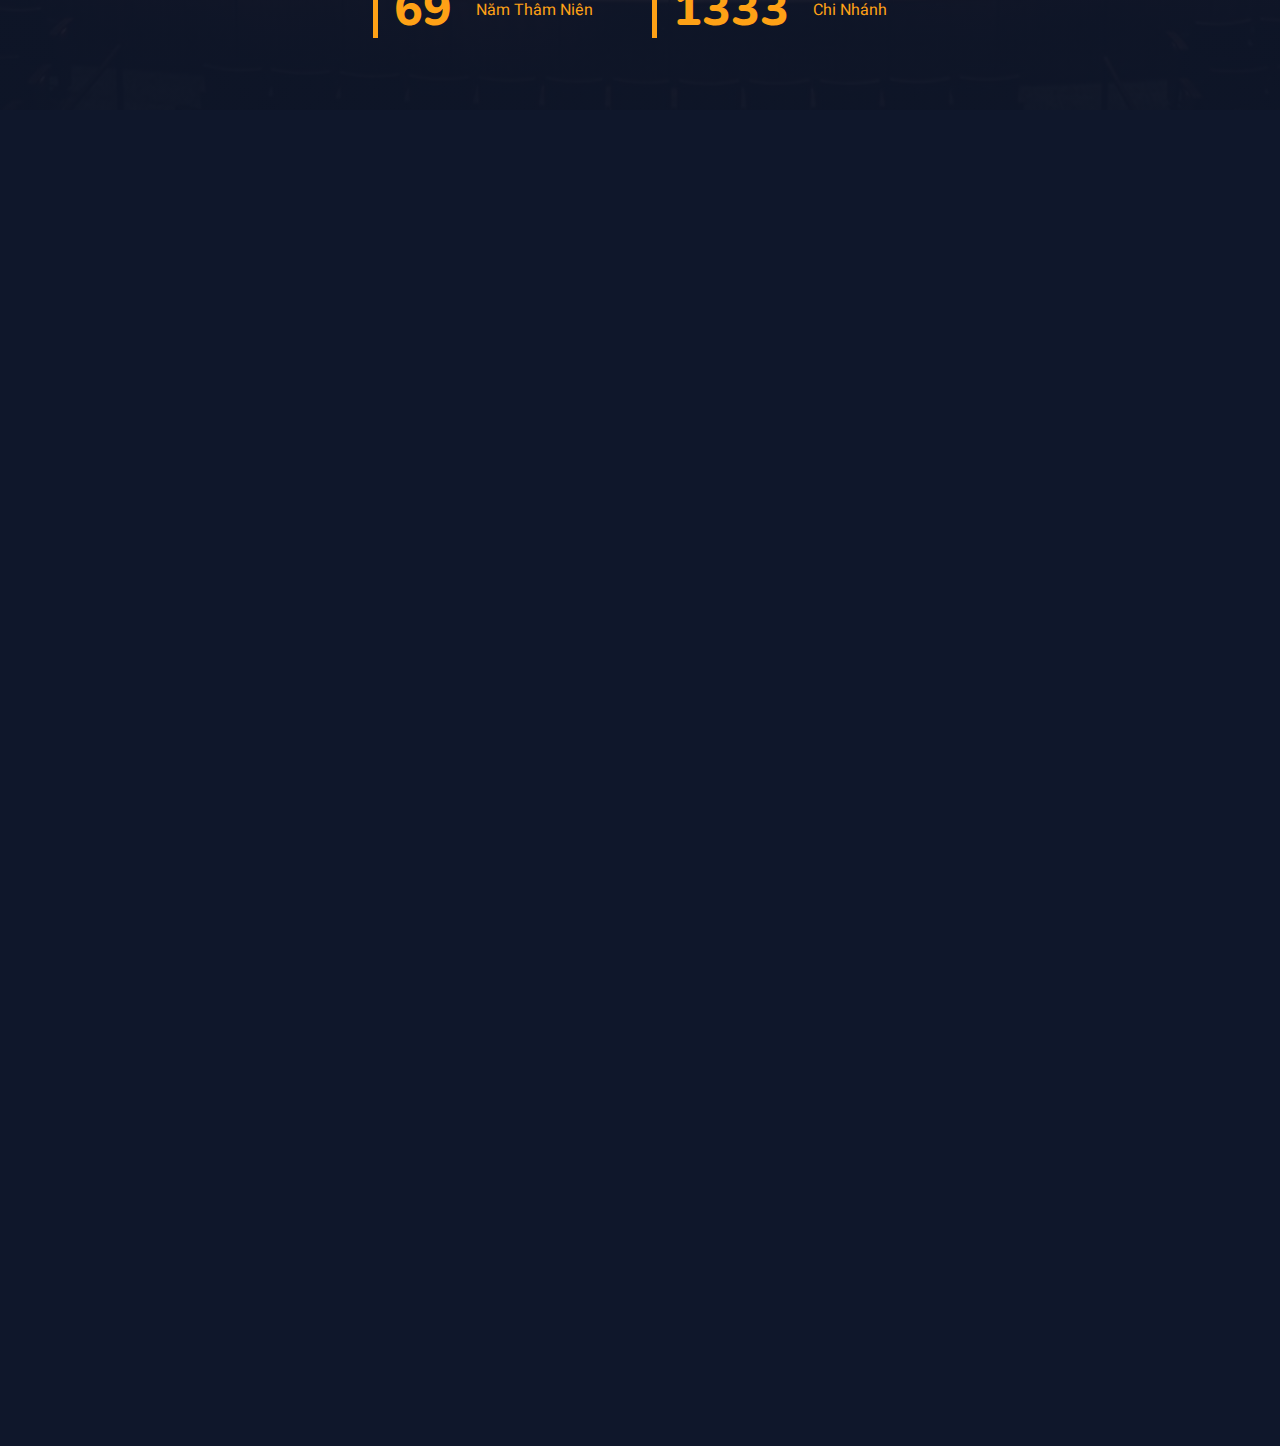
==== commit 86db8b35: "ngu" ====
--- a/about.html
+++ b/about.html
@@ -149,13 +149,12 @@
         <!-- Team Start -->
         <div class="container-xxl pt-5 pb-3">
             <div class="container">
-                <div class="text-center wow fadeInUp" data-wow-delay="0.1s">
-                    <h5 class="section-title ff-secondary text-center text-primary fw-normal">Thành viên nhóm</h5>
-                    <h1 class="mb-5">Harmonia's member</h1>
+                <div class="text-center wow fadeInUp" data-wow-delay="0.1s" style="margin-left: auto;margin-right: auto;">
+                    <h5 class="section-title ff-secondary text-center text-primary fw-normal">Thành Viên</h5>
                 </div>
                 <div class="row g-4">
-                    <div class="col-lg-3 col-md-6 wow fadeInUp" data-wow-delay="0.1s">
-                        <div class="team-item text-center rounded overflow-hidden">
+                    <div class="col-lg-3 col-md-6 wow fadeInLeft" data-wow-delay="0.5s" style="margin-left: auto;margin-right: auto;" class="">
+                        <div class="team-item text-center rounded overflow-hidden wow bounce" data-wow-delay="1.2s">
                             <div class="rounded-circle overflow-hidden m-4">
                                 <img class="img-fluid" src="img/team-1.jpg" alt="">
                             </div>
@@ -163,13 +162,11 @@
                             <small>Marketing</small>
                             <div class="d-flex justify-content-center mt-3">
                                 <a class="btn btn-square btn-primary mx-1" href=""><i class="fab fa-facebook-f"></i></a>
-
-
-                            </div>
-                        </div>
-                    </div>
-                    <div class="col-lg-3 col-md-6 wow fadeInUp" data-wow-delay="0.3s">
-                        <div class="team-item text-center rounded overflow-hidden">
+                            </div>
+                        </div>
+                    </div>
+                    <div class="col-lg-3 col-md-6 wow fadeInUp" data-wow-delay="0.5s" style="margin-left: auto;margin-right: auto;">
+                        <div class="team-item text-center rounded overflow-hidden wow bounce" data-wow-delay="1.25s">
                             <div class="rounded-circle overflow-hidden m-4">
                                 <img class="img-fluid" src="img/team-2.jpg" alt="">
                             </div>
@@ -177,13 +174,11 @@
                             <small>Giảng viên</small>
                             <div class="d-flex justify-content-center mt-3">
                                 <a class="btn btn-square btn-primary mx-1" href=""><i class="fab fa-facebook-f"></i></a>
-
-
-                            </div>
-                        </div>
-                    </div>
-                    <div class="col-lg-3 col-md-6 wow fadeInUp" data-wow-delay="0.5s">
-                        <div class="team-item text-center rounded overflow-hidden">
+                            </div>
+                        </div>
+                    </div>
+                    <div class="col-lg-3 col-md-6 wow fadeInRight" data-wow-delay="0.5s" style="margin-left: auto;margin-right: auto;">
+                        <div class="team-item text-center rounded overflow-hidden wow bounce" data-wow-delay="1.3s">
                             <div class="rounded-circle overflow-hidden m-4">
                                 <img class="img-fluid" src="img/team-3.jpg" alt="">
                             </div>
@@ -191,13 +186,12 @@
                             <small>Bảo trì</small>
                             <div class="d-flex justify-content-center mt-3">
                                 <a class="btn btn-square btn-primary mx-1" href=""><i class="fab fa-facebook-f"></i></a>
-
-
-                            </div>
-                        </div>
-                    </div>
-                    <div class="col-lg-3 col-md-6 wow fadeInUp" data-wow-delay="0.7s">
-                        <div class="team-item text-center rounded overflow-hidden">
+                            </div>
+                        </div>
+                    </div>
+                    <href></href>
+                    <div class="col-lg-3 col-md-6 wow fadeInLeft" data-wow-delay="0.7s" style="margin-left: auto;margin-right: auto;">
+                        <div class="team-item text-center rounded overflow-hidden wow bounce" data-wow-delay="1.35s">
                             <div class="rounded-circle overflow-hidden m-4">
                                 <img class="img-fluid" src="img/team-4.jpg" alt="">
                             </div>
@@ -205,8 +199,18 @@
                             <small>Bán hàng</small>
                             <div class="d-flex justify-content-center mt-3">
                                 <a class="btn btn-square btn-primary mx-1" href=""><i class="fab fa-facebook-f"></i></a>
-
-
+                            </div>
+                        </div>
+                    </div>
+                    <div class="col-lg-3 col-md-6 wow fadeInRight" data-wow-delay="0.7s" style="margin-left: auto;margin-right: auto;">
+                        <div class="team-item text-center rounded overflow-hidden wow bounce" data-wow-delay="1.4s">
+                            <div class="rounded-circle overflow-hidden m-4">
+                                <img class="img-fluid" src="img/team-5.jpg" alt="">
+                            </div>
+                            <h5 class="mb-0 text-white">Hoàng Thiện Nhân</h5>
+                            <small>Lõgistic</small>
+                            <div class="d-flex justify-content-center mt-3">
+                                <a class="btn btn-square btn-primary mx-1" href=""><i class="fab fa-facebook-f"></i></a>
                             </div>
                         </div>
                     </div>
--- a/css/style.css
+++ b/css/style.css
@@ -498,16 +498,51 @@
 
 .product-container {
     display: flex;
-    flex-wrap: wrap;
+    align-items: center;
     justify-content: space-between;
+    width: 48%;
+    border: none;
+    padding: 20px;
+    background-color: #1a1a2e;
+    box-shadow: 0 0 10px rgba(0, 0, 0, 0.2);
+    margin-bottom: 20px;
+    box-sizing: border-box;
 }
 
 .product-item {
     width: 48%;
-    /* Chia đôi không gian cho 2 sản phẩm */
+    /* Hiển thị 2 sản phẩm mỗi dòng */
+    max-width: 100%;
+    /* Giới hạn chiều rộng tối đa */
     box-sizing: border-box;
+    padding: 20px;
+    /* Giữ khoảng cách viền */
     margin-bottom: 20px;
-    /* Khoảng cách giữa các sản phẩm */
+    text-align: center;
+    box-shadow: 0 0 10px rgba(0, 0, 0, 0.2);
+    /* Tạo bóng cho đẹp */
+}
+
+
+/* Thông tin sản phẩm */
+
+.product-info {
+    text-align: center;
+}
+
+
+/* Ảnh sản phẩm */
+
+.product-item img {
+    width: 100%;
+    /* Ảnh chiếm toàn bộ chiều rộng khung */
+    height: 100%;
+    /* Ảnh chiếm toàn bộ chiều cao khung */
+    object-fit: cover;
+    /* Căn chỉnh ảnh vừa khung mà không méo */
+    border: none;
+    /* Xóa viền */
+    padding: 0;
 }
 
 
@@ -515,7 +550,14 @@
 
 @media (max-width: 768px) {
     .product-item {
+        flex-direction: column;
+        text-align: center;
         width: 100%;
-        /* Toàn bộ chiều rộng trên màn hình nhỏ */
+    }
+    .product-info {
+        margin-left: 0;
+    }
+    .product-container {
+        padding: 10px;
     }
 }